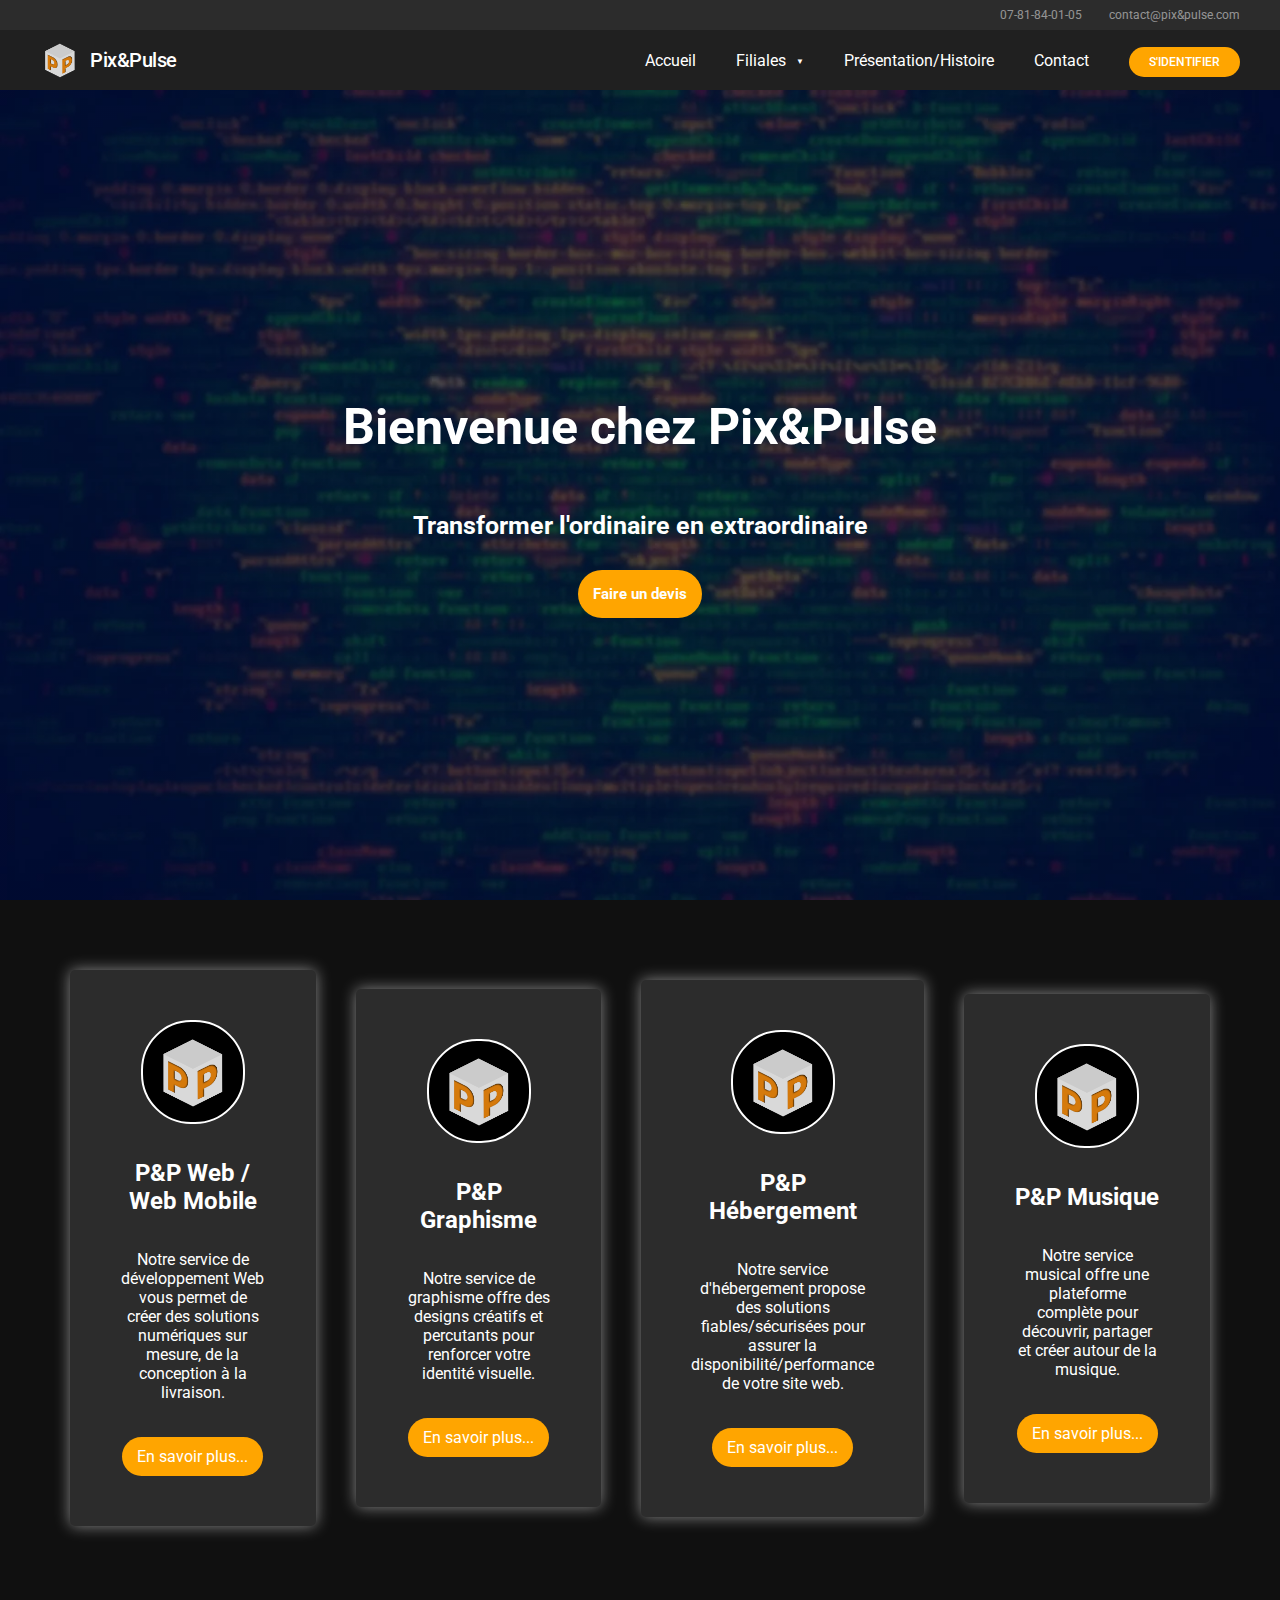
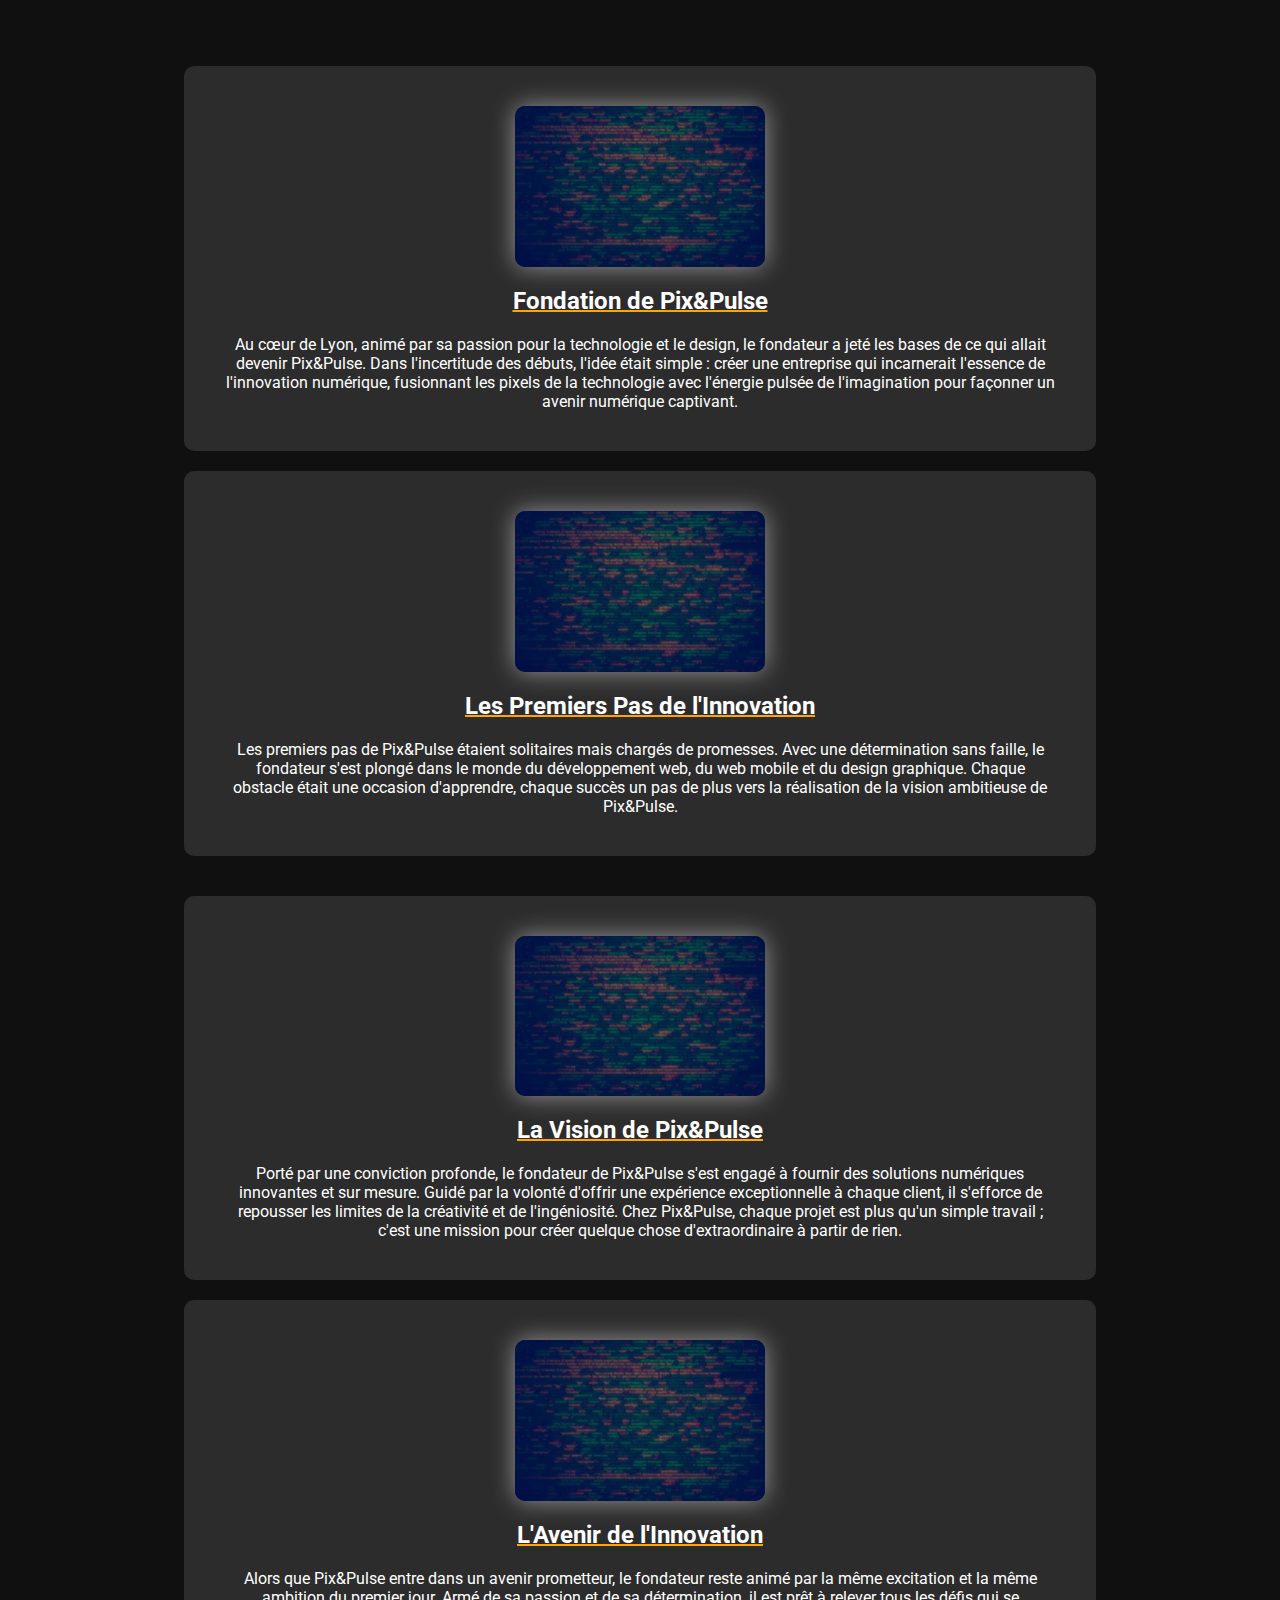
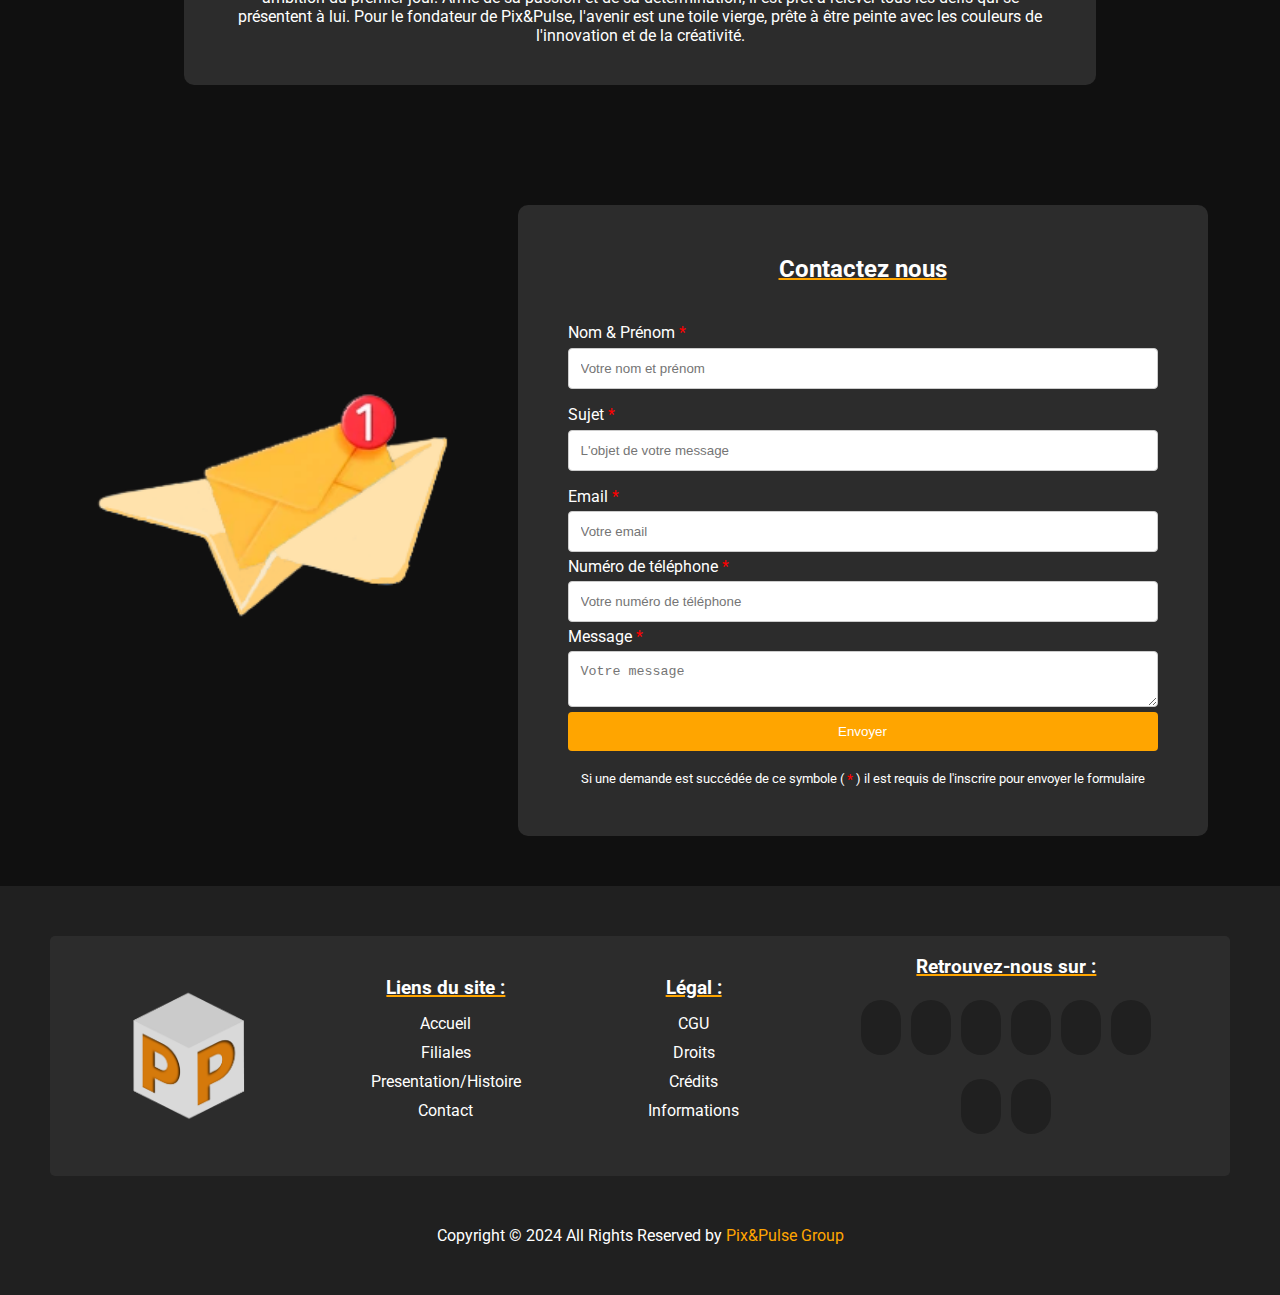
==== index.html @ bb795b75 "Add files via upload" ====
<!DOCTYPE html>
<html lang="fr">
    <head>
        <meta charset="UTF-8">
        <meta name="viewport" content="width=device-width, initial-scale=1.0">
        <meta name="description" content="Pix&Pulse société basée à Lyon qui a pour domaine le développement web, web mobile et le graphisme. Pix&Pulse comprend aussi plusieurs filiales.">
        <meta name="keywords" content="developpement, dev, development, web, web mobile, mobile, lyon, Lyon, Pix&Pulse, Pix, pix, &, Pulse, pulse">
        <meta name="author" content="Basile ALEVEQUE-DESSOLIN">
        <meta name="copyright" content="Pix&Pulse Group">
        <meta name="robots" content="index,nofollow"/>
        
        <title>Pix&Pulse Group | Accueil</title>
        <link rel="icon" type="image/webp" href="./public/assets/logo.webp" />

        <!-- Fonts -->
        <!-- Roboto Regular 400 -->
        <link rel="preconnect" href="https://fonts.googleapis.com">
        <link rel="preconnect" href="https://fonts.gstatic.com" crossorigin>
        <link href="https://fonts.googleapis.com/css2?family=Roboto&display=swap" rel="stylesheet">
    
        <!-- Icons -->
        <link rel="stylesheet" href="https://cdnjs.cloudflare.com/ajax/libs/font-awesome/6.2.1/css/all.min.css" integrity="sha512-MV7K8+y+gLIBoVD59lQIYicR65iaqukzvf/nwasF0nqhPay5w/9lJmVM2hMDcnK1OnMGCdVK+iQrJ7lzPJQd1w==" crossorigin="anonymous" referrerpolicy="no-referrer" />
    
        <!-- Styles -->
        <link rel="stylesheet" href="./public/css/global.css">
        <link rel="stylesheet" href="./public/css/header.css">
        <link rel="stylesheet" href="./public/css/subsidiaries.css">
        <link rel="stylesheet" href="./public/css/presentation.css">
        <link rel="stylesheet" href="./public/css/contact.css">
        <link rel="stylesheet" href="./public/css/footer.css">
        <link rel="stylesheet" href="./public/css/popup_identification.css">
    </head>

    <body>
        <header id="home_top">
            <div class="header_topBar">
                <div class="header_topBar__content">
                    <section>
                        <i class="fa-solid fa-phone header_topBar_icon"></i><span>07-81-84-01-05</span>
                    </section>
                    <section>
                        <i class="fa-solid fa-envelope header_topBar_icon"></i>
                        <span>contact@pix&pulse.com</span>
                    </section>
                </div>
            </div>
        
            <div id="navbar" class="header_navBar">
                <div class="header_navBar__content">
                    <a href="#" class="header_navBar_logo">
                        <img class="header_navBar_logo__img" src="./public/assets/logo.webp" alt="Logo de l'entreprise">
                        <span class="header_navBar_logo__text">Pix&Pulse</span>
                    </a>
                
                    <nav class="header_nav">
                        <ul class="header_nav__list">
                            <li class="header_nav__item"><a class="header_nav__link" href="#home_top">Accueil</a></li>
                            <li class="header_nav__item dropdown">
                                <a class="header_nav__link_drop" href="#subsidiaries" id="filialesDropdown">Filiales
                                    <span class="dropdown_icon">&#9660;</span>
                                </a>
                                <div class="dropdown_content">
                                    <a href="#subsidiaries_dev">P&P Web / Web Mobile</a>
                                    <a href="#subsidiaries_graphism">P&P Graphisme</a>
                                    <a href="#subsidiaries_heberg">P&P Hébergement</a>
                                    <a href="#subsidiaries_music">P&P Musique</a>
                                </div>
                            </li>
                            <li class="header_nav__item"><a class="header_nav__link" href="#presentation">Présentation/Histoire</a></li>
                            <li class="header_nav__item"><a class="header_nav__link" href="#contact">Contact</a></li>
                            <li class="header_nav__item"><a class="header_nav__btn" href="#" id="loginLink">S'identifier</a></li>
                        </ul>
                    </nav>
            
                    <div class="header_hamburger">
                        <div class="header_hamburger_bar"></div>
                        <div class="header_hamburger_bar"></div>
                        <div class="header_hamburger_bar"></div>
                    </div>
                </div>
            </div>
        </header>

        <section id="home">
            <h1>Bienvenue chez Pix&Pulse</h1>
            <p>Transformer l'ordinaire en extraordinaire</p>
            <a href="">Faire un devis</a>
        </section>
        <div class="point"></div>

        <main>
            <section id="subsidiaries">
                <div class="subsidiaries_container">
                    <article id="subsidiaries_dev" class="subsidiaries_cards">
                        <img src="./public/assets/logo.webp" alt="">
                        <h2>P&P Web / Web Mobile</h2>
                        <p>Notre service de développement Web vous permet de créer des solutions numériques sur mesure, de la conception à la livraison.</p>
                        <a href="">En savoir plus...</a>
                    </article>
                    <article id="subsidiaries_graphism" class="subsidiaries_cards">
                        <img src="./public/assets/logo.webp" alt="">
                        <h2>P&P Graphisme</h2>
                        <p>Notre service de graphisme offre des designs créatifs et percutants pour renforcer votre identité visuelle.</p>
                        <a href="">En savoir plus...</a>
                    </article>
                    <article id="subsidiaries_heberg" class="subsidiaries_cards">
                        <img src="./public/assets/logo.webp" alt="">
                        <h2>P&P Hébergement</h2>
                        <p>Notre service d'hébergement propose des solutions fiables/sécurisées pour assurer la disponibilité/performance de votre site web.</p>
                        <a href="">En savoir plus...</a>
                    </article>
                    <article id="subsidiaries_music" class="subsidiaries_cards">
                        <img src="./public/assets/logo.webp" alt="">
                        <h2>P&P Musique</h2>
                        <p>Notre service musical offre une plateforme complète pour découvrir, partager et créer autour de la musique.</p>
                        <a href="">En savoir plus...</a>
                    </article>
                </div>
            </section>
            <section id="presentation">
                <div class="presentation_left">
                    <div class="presentation_card">
                        <img src="./public/assets/bg_header.webp" alt="">
                        <div class="infos">
                            <h2>Fondation de Pix&Pulse</h2>
                            <p>
                                Au cœur de Lyon, animé par sa passion pour la technologie et le design, le fondateur a jeté les bases de ce qui allait devenir Pix&Pulse. Dans l'incertitude des débuts, l'idée était simple : créer une entreprise qui incarnerait l'essence de l'innovation numérique, fusionnant les pixels de la technologie avec l'énergie pulsée de l'imagination pour façonner un avenir numérique captivant.
                            </p>
                        </div>
                    </div>
                    <div class="presentation_card">
                        <img src="./public/assets/bg_header.webp" alt="">
                        <div class="infos">
                            <h2>Les Premiers Pas de l'Innovation</h2>
                            <p>
                                Les premiers pas de Pix&Pulse étaient solitaires mais chargés de promesses. Avec une détermination sans faille, le fondateur s'est plongé dans le monde du développement web, du web mobile et du design graphique. Chaque obstacle était une occasion d'apprendre, chaque succès un pas de plus vers la réalisation de la vision ambitieuse de Pix&Pulse.
                            </p>
                        </div>
                    </div>
                </div>
                <div class="presentation_right">
                    <div class="presentation_card">
                        <img src="./public/assets/bg_header.webp" alt="">
                        <div class="infos">
                            <h2>La Vision de Pix&Pulse</h2>
                            <p>
                                Porté par une conviction profonde, le fondateur de Pix&Pulse s'est engagé à fournir des solutions numériques innovantes et sur mesure. Guidé par la volonté d'offrir une expérience exceptionnelle à chaque client, il s'efforce de repousser les limites de la créativité et de l'ingéniosité. Chez Pix&Pulse, chaque projet est plus qu'un simple travail ; c'est une mission pour créer quelque chose d'extraordinaire à partir de rien.
                            </p>
                        </div>
                    </div>
                    <div class="presentation_card">
                        <img src="./public/assets/bg_header.webp" alt="">
                        <div class="infos">
                            <h2>L'Avenir de l'Innovation</h2>
                            <p>
                                Alors que Pix&Pulse entre dans un avenir prometteur, le fondateur reste animé par la même excitation et la même ambition du premier jour. Armé de sa passion et de sa détermination, il est prêt à relever tous les défis qui se présentent à lui. Pour le fondateur de Pix&Pulse, l'avenir est une toile vierge, prête à être peinte avec les couleurs de l'innovation et de la créativité.
                            </p>
                        </div>
                    </div>
                </div>
            </section>
            <section id="contact">
                <img src="./public/assets/contact.webp" alt="Enveloppe sur un avion en papier">
                <form action="">
                    <h2>Contactez nous</h2>
                    <label for="fname">Nom & Prénom <span class="required">*</span></label>
                    <input type="text" id="fname" name="firstname" placeholder="Votre nom et prénom" required>
                
                    <label for="sujet">Sujet <span class="required">*</span></label>
                    <input type="text" id="sujet" name="sujet" placeholder="L'objet de votre message" required>
                
                    <label for="emailAddress">Email <span class="required">*</span></label>
                    <input id="emailAddress" type="email" name="email" placeholder="Votre email" required>

                    <label for="phoneNumber">Numéro de téléphone <span class="required">*</span></label>
                    <input id="phoneNumber" type="tel" name="phone" pattern="[0-9]-[0-9]-[0-9]-[0-9]-[0-9]" placeholder="Votre numéro de téléphone">
                
                    <label for="subject">Message <span class="required">*</span></label>
                    <textarea id="subject" name="subject" placeholder="Votre message" required></textarea>
                
                    <input type="submit" value="Envoyer">

                    <p class="info">Si une demande est succédée de ce symbole ( <strong><span class="required">*</span></strong> ) il est requis de l'inscrire pour envoyer le formulaire</p>
                </form>
            </section>
        </main>

        <footer>
            <section id="footer_top">
                <a href="#"><img src="./public/assets/logo.webp" alt="Logo de l'entreprise"></a>
                <section class="website_links">
                    <h3>Liens du site :</h3>
                    <ul>
                        <li><a href="#home_top">Accueil</a></li>
                        <li><a href="#subsidiaries">Filiales</a></li>
                        <li><a href="#presentation">Presentation/Histoire</a></li>
                        <li><a href="#contact">Contact</a></li>
                    </ul>
                </section>
                <section class="legal">
                    <h3>Légal :</h3>
                    <ul>
                        <li><a href="./public/pages/cgu.html">CGU</a></li>
                        <li><a href="./public/pages/rights.html">Droits</a></li>
                        <li><a href="./public/pages/credits.html">Crédits</a></li>
                        <li><a href="./public/pages/informations.html">Informations</a></li>
                    </ul>
                </section>
                <section class="social">
                    <h3>Retrouvez-nous sur :</h3>
                    <ul>
                        <li><a href=""><i class="fa-brands fa-facebook"></i></a></li>
                        <li><a href=""><i class="fa-brands fa-instagram"></i></a></li>
                        <li><a href=""><i class="fa-brands fa-tiktok"></i></a></li>
                        <li><a href=""><i class="fa-brands fa-x"></i></a></li>
                        <li><a href=""><i class="fa-brands fa-discord"></i></a></li>
                        <li><a href=""><i class="fa-brands fa-youtube"></i></a></li>
                        <li><a href=""><i class="fa-brands fa-github"></i></a></li>
                        <li><a href=""><i class="fa-brands fa-linkedin"></i></a></li>
                    </ul>
                </section>
            </section>
            <p>Copyright &copy; 2024 All Rights Reserved by <a href="#">Pix&Pulse Group</a></p>
        </footer>

        <div id="popup_identification" class="popup_identification">
            <div class="popup_identification_content">
                <span class="close">&times;</span>
                <div id="loginForm">
                    <h2>Connexion</h2>
                    <form class="form_identification">
                        <input type="text" placeholder="Nom d'utilisateur" required>
                        <input type="password" placeholder="Mot de passe" required>
                        <button type="submit">Se connecter</button>
                    </form>
                    <p>Pas encore de compte ? <a href="#" id="signupLink">S'inscrire</a></p>
                </div>
                <div id="signupForm">
                    <h2>Inscription</h2>
                    <form class="form_identification">
                        <input type="text" placeholder="Nom d'utilisateur" required>
                        <input type="email" placeholder="Email" required>
                        <input type="tel" placeholder="Numéro de téléphone" required>
                        <input type="password" placeholder="Mot de passe" required>
                        <button type="submit">S'inscrire</button>
                    </form>
                </div>
            </div>
        </div>
    </body>

    <script src="./public/js/header.js"></script>
    <script src="./public/js/navbar.js"></script>
    <script src="./public/js/dropdown.js"></script>
    <script src="./public/js/popup_identification.js"></script>
</html>
---- public/css/global.css ----
:root {
    --white: #fff;

    --background: #101010;

    --background--header-topBar: #2c2c2c;
    --background--header-navBar: #202020;

    --color-buttons: orange;
    --color-buttons-hover: rgb(255, 187, 60);
}

* {
    scroll-behavior: smooth;
}

body {
    margin: 0;
    box-sizing: border-box;

    background-color: var(--background);
    font-family: 'Roboto', sans-serif;
}

h1, h2, h3, h4, h5, h6, p, ul {
    margin: 0;
}

::-webkit-scrollbar {
    width: 8px;
}
::-webkit-scrollbar-track {
    background: #101010;
}
::-webkit-scrollbar-thumb {
    background: #202020;
    transition: all ease-in-out .3s;
}
::-webkit-scrollbar-thumb:hover {
    background: #2c2c2c;
}



/* temp */
main {
    color: white;
}
---- public/css/header.css ----
ul {
    list-style: none;
}
a {
    text-decoration: none;
    color: inherit;
}

header {
    width: 100%;
}

.header_topBar {
    background-color: var(--background--header-topBar);
}
.header_topBar__content {
    height: 30px;
    max-width: 1200px;
    padding: 0 30px;
    margin: 0 auto;
    display: flex;
    justify-content: end;
    align-items: center;
    column-gap: 20px;
    font-size: 12px;
    color: rgba(255, 255, 255, 0.5);
}
.header_topBar_icon {
    margin-right: 7px;
    color: rgba(255, 255, 255, 0.15);
}


.header_navBar {
    background-color: var(--background--header-navBar);
}
.header_navBar__content {
    min-height: 60px;
    max-width: 1200px;
    padding: 0 30px;
    margin: 0 auto;  
    display: flex;
    justify-content: space-between;
    align-items: center;
}
.header_navBar_logo {
    vertical-align: middle;
    display: flex;
    column-gap: 10px;
    align-items: center;
}
.header_navBar_logo__img {
    height: 40px;
}
.header_navBar_logo__text {
    font-size: 20px;
    color: var(--white);
    font-weight: 500;
    letter-spacing: -0.5px;
    transition: all ease-in-out .2s;
}
.header_navBar_logo__text:hover {
    color: var(--color-buttons);
}
.sticky {
    position: fixed;
    top: 0;
    width: 100%;
}

.header_nav {
    transition: all 0.3s ease-in-out;
}
.header_nav__list {
    display: flex;
    column-gap: 40px;
}
.header_nav__link {
    color: var(--white);
    transition: all 0.2s;
}
.header_nav__link:hover {
    color: var(--color-buttons-hover);
}
.header_nav__link_drop {
    display: flex;
    align-items: center;
    color: var(--white);
    transition: all 0.2s;
}
.header_nav__link_drop:hover {
    color: var(--color-buttons-hover);
}
.header_nav__link_drop span {
    margin-top: 2px;
}
.dropdown {
    position: relative;
}
.dropdown_icon {
    margin-left: 10px;
    font-size: 0.5em;
}
.dropdown_content {
    display: none;
    margin-top: 1.3em;
    position: absolute;
    background-color: var(--background--header-navBar);
    box-shadow: 0 8px 16px rgba(0, 0, 0, 0.1);
    white-space: nowrap;
    width: 200px; 
}
.dropdown_content .sub-menu {
    display: none;
    padding: 10px;
    background-color: var(--background--header-navBar);
    box-shadow: 0 4px 8px rgba(0, 0, 0, 0.1);
}
.dropdown_content .sub-menu a {
    color: white;
    padding: 0 10px;
    display: block;
    text-decoration: none;
    transition: all ease-in-out .3s;
}
.dropdown_content .sub-menu a:hover {
    color: white;
    background-color: var(--color-buttons-hover);
}
.dropdown:hover .dropdown_content {
    display: block;
}
.dropdown:hover .dropdown_content .sub-menu {
    display: block;
}
.dropdown_content a {
    color: white;
    padding: 15px 20px;
    display: block;
    text-decoration: none;
    white-space: nowrap;
    transition: all ease-in-out .3s;
}
.dropdown_content a:hover {
    color: white;
    background-color: var(--color-buttons);
}
.dropdown:hover .dropdown_content {
    display: block;
}
.header_nav__btn {
    color: var(--white);
    background-color: var(--color-buttons);
    padding: 8px 20px;
    border-radius: 1000px;
    text-transform: uppercase;
    font-size: 12px;
    font-weight: 500;
    cursor: pointer;
    transition: all 0.2s;
}
.header_nav__btn:hover {
    background-color:  var(--color-buttons-hover);
}

.header_hamburger {
    cursor: pointer;
    display: none;
}
.header_hamburger_bar {
    height: 2px;
    width: 27px;
    background-color: var(--white);
    margin: 5px 0;
    opacity: 0.8;
    transition: all 0.3s ease-in-out;
}

.header_nav--open {
    left: 50% !important;
    border-top: 2px solid #fff;
}
.header_hamburger--open .header_hamburger_bar:nth-child(1) {
    transform: translateY(7px) rotate(45deg);
}
.header_hamburger--open .header_hamburger_bar:nth-child(2) {
    opacity: 0;
}
.header_hamburger--open .header_hamburger_bar:nth-child(3) {
    transform: translateY(-7px) rotate(-45deg);
}

#home {
    background-image: linear-gradient(rgba(0, 0, 0, 0.3), rgba(0, 0, 0, 0.3)), url("../assets/bg_header.webp");
    background-size: cover;
    background-position: center;
    height: 90vh;
    display: flex;
    flex-direction: column;
    justify-content: center;
    align-items: center;
    color: white;
}
#home h1 {
    font-size: 50px;
    padding: 25px;
}
#home p {
    font-size: 25px;
    font-weight: bold;
    padding: 30px;
}
#home a {
    font-size: 15px;
    font-weight: bold;
    padding: 15px;
    background-color: var(--color-buttons);
    border-radius: 30px;
    transition: all ease-in-out .2s;
}
#home a:hover {
    background-color: var(--color-buttons-hover);
}


@media screen and (max-width: 835px) {
    .header_nav {
        position: fixed;
        top: 90px;
        left: -100%;
        transform: translateX(-50%);
        background-color: var(--background--header-navBar);
        width: 100%;
        padding: 10px 0 25px;
    }
    .header_nav__list {
        flex-direction: column;
        align-items: center;
        row-gap: 20px;
    }
    .header_nav__link {
        font-size: 14px;
    }
    .header_nav__btn {
        font-size: 11px;
        padding: 7px 17px;
    }

    .header_hamburger {
        display: block;
    }

    .sticky .header_nav--open {
        top: 3.78em;
    }

    #home h1 {
        font-size: 25px;
        padding: 25px;
        margin-top: -50px;
    }
    #home p {
        font-size: 15px;
        font-weight: bold;
        padding: 30px;
    }
}
---- public/css/subsidiaries.css ----
#subsidiaries .subsidiaries_container {
    display: flex;
    align-items: center;
    padding: 50px;
}
#subsidiaries .subsidiaries_container article {
    display: flex;
    flex-direction: column;
    align-items: center;
    justify-content: center;
    background-color: #2c2c2c;
    text-align: center;
    padding: 50px;
    margin: 20px;
    width: 500px;
    border-radius: 5px;
    box-shadow: rgba(255, 255, 255, 0.5) 0px 0px 15px;
    transition: all ease-in-out .3s;
}
#subsidiaries .subsidiaries_container article:hover {
    box-shadow: rgba(255, 255, 255, 0.5) 0px 0px 50px;
}
#subsidiaries .subsidiaries_container article img {
    width: 80px;
    margin-bottom: 35px;
    padding: 10px;
    background-color: black;
    border-radius: 50px;
    border: 2px solid white;
}
#subsidiaries .subsidiaries_container article h2 {
    margin-bottom: 35px;
    cursor: default;
}
#subsidiaries .subsidiaries_container article p {
    margin-bottom: 35px;
    cursor: default;
}
#subsidiaries .subsidiaries_container article a {
    padding: 10px 15px;
    background-color: var(--color-buttons);
    border-radius: 20px;
    transition: all ease-in-out .2s;
}
#subsidiaries .subsidiaries_container article a:hover {
    background-color: var(--color-buttons-hover);
}

@media screen and (max-width: 900px) {
    #subsidiaries .subsidiaries_container {
        flex-direction: column;
        padding: 50px 0;
    }

    #subsidiaries .subsidiaries_container article {
        width: 64%;
    }
}
---- public/css/presentation.css ----
#presentation {
    display: flex;
    justify-content: space-around;
    align-items: center;
    padding: 50px;
}

#presentation .presentation_card {
    display: flex;
    align-items: center;
    background-color: var(--background--header-topBar);
    border-radius: 10px;
    width: 40vw;
    padding: 40px;
    margin: 20px;
}
#presentation .presentation_card img {
    width: 300px;
    margin-right: 4em;
    border-radius: 10px;
    box-shadow: rgba(255, 255, 255, 0.5) 0px 0px 25px;
    transition: all ease-in-out .2s;
}
#presentation .presentation_card img:hover {
    box-shadow: var(--color-buttons) 0px 0px 25px;
}
#presentation .presentation_card .infos {
    text-align: center;
    cursor: default;
}
#presentation .presentation_card .infos h2 {
    margin-bottom: 20px;
    text-decoration: underline 2px var(--color-buttons);
}

@media screen and (max-width: 1500px) {
    #presentation {
        flex-direction: column;
    }
    #presentation .presentation_card {
        flex-direction: column;
        width: 65vw;
    }
    #presentation .presentation_card img {
        width: 250px;
        margin-right: 0em;
        margin-bottom: 20px;
    }
}
---- public/css/contact.css ----
#contact {
    display: flex;
    align-items: center;
    justify-content: space-around;
    padding: 50px;
}

#contact img {
    width: 400px;
}

#contact form {
    display: flex;
    flex-direction: column;
    background-color: var(--background--header-topBar);
    padding: 50px;
    border-radius: 10px;
    width: 50%;
}
#contact form h2 {
    text-align: center;
    padding-bottom: 40px;
    text-decoration: underline 2px var(--color-buttons);
    -webkit-text-decoration-underline: underline 2px var(--color-buttons);
}
#contact form input[type=text], textarea, input[type=email], input[type=tel] {
    width: 100%;
    padding: 12px;
    border: 1px solid #ccc;
    border-radius: 4px;
    box-sizing: border-box;
    margin-top: 6px;
    margin-bottom: 16px;
    margin-right: 0px;
    margin-left: 0px;
    resize: vertical;
}
#contact form label {
    margin-right: 0px;
    margin-left: 0px;
    width: 100%;
}
#contact form .required {
    color: red;
}
#contact form p {
    text-align: center;
    margin-top: 20px;
    font-size: 13px;
}
#contact form input[type=submit] {
    background-color: var(--color-buttons);
    color: white;
    padding: 12px 20px;
    border: none;
    border-radius: 4px;
    cursor: pointer;
    transition: all ease-in-out .2s;
}
#contact form input[type=submit]:hover {
    background-color: var(--color-buttons-hover);
}

@media screen and (max-width: 835px) {
    #contact {
        flex-direction: column;
        align-items: center;
        justify-content: center;
    }

    #contact img {
        width: 200px;
    }
    
    #contact form {
        width: 90%;
    }
}
---- public/css/footer.css ----
footer {
    background-color: var(--background--header-navBar);
    padding: 50px;
    color: white;
}
footer #footer_top {
    display: flex;
    justify-content: space-around;
    align-items: center;
    background-color: var(--background--header-topBar);
    padding: 20px;
    border-radius: 5px;
}

footer img {
    width: 150px;
}

footer section h3 {
    text-align: center;
    text-decoration: underline 2px var(--color-buttons);
    -webkit-text-decoration-underline: underline 2px var(--color-buttons);
}

footer .website_links ul,
.legal ul,
.social ul {
    margin: 10px;
    padding: 0;
    text-align: center;
}

footer .website_links ul li,
footer .website_links ul li a {
    padding: 5px;
    transition: all ease-in-out .2s;
}
footer .website_links ul li a:hover {
    color: var(--color-buttons);
}

footer .legal ul li,
footer .legal ul li a {
    padding: 5px;
    transition: all ease-in-out .2s;
}
footer .legal ul li a:hover {
    color: var(--color-buttons);
}

footer .social ul {
    display: flex;
    flex-wrap: wrap;
    justify-content: center;
    max-width: 300px;
}
footer .social ul li {
    padding: 20px 5px;
    margin: 10px 0;
}
footer .social ul li a {
    padding: 18px 20px;
    background-color: var(--background--header-navBar);
    border-radius: 50px;
    transition: all ease-in-out .3s;
}
footer .social ul li a:hover {
    background-color: var(--color-buttons);
    color: var(--background--header-topBar);
}

footer p {
    text-align: center;
    margin-top: 50px;
}
footer p a {
    text-align: center;
    margin-top: 50px;
    color: var(--color-buttons);
    transition: all ease-in-out .2s;
}
footer p a:hover {
    text-align: center;
    margin-top: 50px;
    color: var(--color-buttons-hover);
}

@media screen and (max-width: 835px) {
    footer #footer_top {
        flex-direction: column;
    }
}
---- public/css/popup_identification.css ----
#signupForm {
    display: none;
}

#popup_identification {
    z-index: 999;
    display: none;
    position: fixed;
    top: 0;
    left: 0;
    width: 100%;
    height: 100%;
    background-color: rgba(0, 0, 0, 0.7);
}
.popup_identification_content {
    position: absolute;
    width: 50%;
    top: 50%;
    left: 50%;
    transform: translate(-50%, -50%);
    background-color: white;
    padding: 50px;
    border-radius: 10px;
    text-align: center;
}

.popup_identification_content #loginForm h2,
.popup_identification_content #signupForm h2 {
    text-align: center;
    color: #333;
    text-decoration: underline 2px var(--color-buttons);
    margin-bottom: 10px;
}
.popup_identification_content #loginForm .form_identification,
.popup_identification_content #signupForm .form_identification {
    display: flex;
    flex-direction: column;
    align-items: center;
}
.popup_identification_content #loginForm .form_identification input[type=text], textarea, input[type=email], input[type=password], input[type=tel],
.popup_identification_content #signupForm .form_identification input[type=text], textarea, input[type=email], input[type=password], input[type=tel] {
    width: 100%;
    padding: 12px;
    border: 1px solid #ccc;
    border-radius: 4px;
    box-sizing: border-box;
    margin-top: 5px;
    margin-bottom: 5px;
    margin-right: 0px;
    margin-left: 0px;
    resize: vertical;
}
#contact form label {
    margin-right: 0px;
    margin-left: 0px;
    width: 100%;
}
.popup_identification_content #loginForm .form_identification button,
.popup_identification_content #signupForm .form_identification button {
    background-color: var(--color-buttons);
    border: none;
    padding: 10px;
    margin: 20px 0;
    border-radius: 5px;
    color: white;
    transition: all ease-in-out .2s;
}
.popup_identification_content #loginForm .form_identification button:hover,
.popup_identification_content #signupForm .form_identification button:hover {
    cursor: pointer;
    background-color: var(--color-buttons-hover);
}
.popup_identification_content #loginForm p a {
    color: var(--color-buttons);
    text-decoration: underline;
    transition: all ease-in-out .2s;
}
.popup_identification_content #loginForm p a:hover {
    color: var(--color-buttons-hover);
    text-decoration: underline;
}

.close {
    position: absolute;
    top: 10px;
    right: 20px;
    font-size: 20px;
    cursor: pointer;
    transition: all ease-in-out .2s;
}
.close:hover {
    transform: scale(1.5);
}
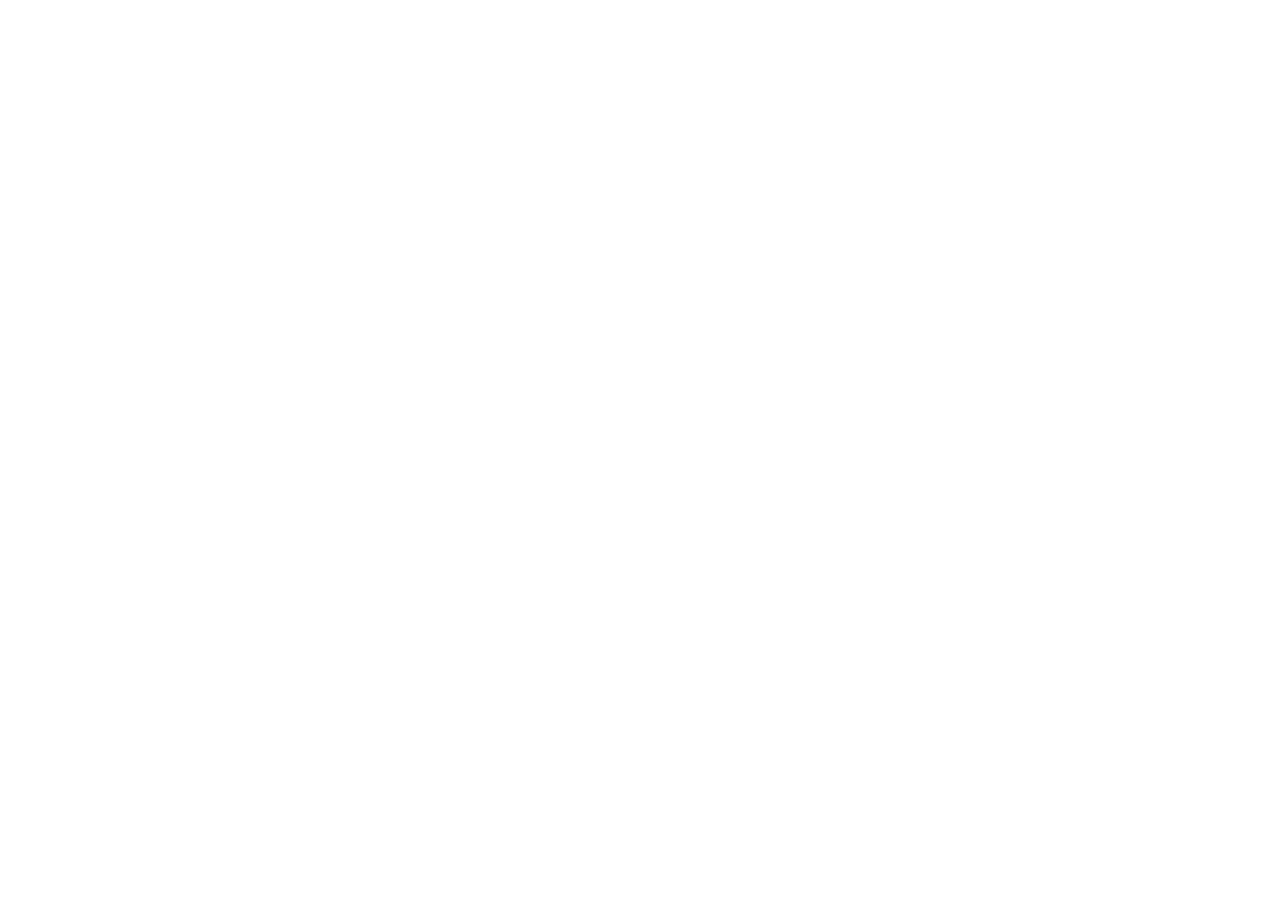
==== commit 1481d85b: "-> V2" ====
--- a/index.html
+++ b/index.html
@@ -1,256 +1,14 @@
 <!DOCTYPE html>
-<html lang="fr">
+<html lang="en">
     <head>
-        <meta charset="UTF-8">
-        <meta name="viewport" content="width=device-width, initial-scale=1.0">
-        <meta name="description" content="Pix&Pulse société basée à Lyon qui a pour domaine le développement web, web mobile et le graphisme. Pix&Pulse comprend aussi plusieurs filiales.">
-        <meta name="keywords" content="developpement, dev, development, web, web mobile, mobile, lyon, Lyon, Pix&Pulse, Pix, pix, &, Pulse, pulse">
-        <meta name="author" content="Basile ALEVEQUE-DESSOLIN">
-        <meta name="copyright" content="Pix&Pulse Group">
-        <meta name="robots" content="index,nofollow"/>
-        
-        <title>Pix&Pulse Group | Accueil</title>
-        <link rel="icon" type="image/webp" href="./public/assets/logo.webp" />
-
-        <!-- Fonts -->
-        <!-- Roboto Regular 400 -->
-        <link rel="preconnect" href="https://fonts.googleapis.com">
-        <link rel="preconnect" href="https://fonts.gstatic.com" crossorigin>
-        <link href="https://fonts.googleapis.com/css2?family=Roboto&display=swap" rel="stylesheet">
-    
-        <!-- Icons -->
-        <link rel="stylesheet" href="https://cdnjs.cloudflare.com/ajax/libs/font-awesome/6.2.1/css/all.min.css" integrity="sha512-MV7K8+y+gLIBoVD59lQIYicR65iaqukzvf/nwasF0nqhPay5w/9lJmVM2hMDcnK1OnMGCdVK+iQrJ7lzPJQd1w==" crossorigin="anonymous" referrerpolicy="no-referrer" />
-    
-        <!-- Styles -->
-        <link rel="stylesheet" href="./public/css/global.css">
-        <link rel="stylesheet" href="./public/css/header.css">
-        <link rel="stylesheet" href="./public/css/subsidiaries.css">
-        <link rel="stylesheet" href="./public/css/presentation.css">
-        <link rel="stylesheet" href="./public/css/contact.css">
-        <link rel="stylesheet" href="./public/css/footer.css">
-        <link rel="stylesheet" href="./public/css/popup_identification.css">
+        <meta charset="UTF-8" />
+        <meta http-equiv="X-UA-Compatible" content="IE=edge" />
+        <meta name="viewport" content="width=device-width, initial-scale=1.0" />
+        <title>Pix&Pulse Group</title>
+        <link href="./public/css/header/header-min.css" rel="stylesheet" />
     </head>
 
     <body>
-        <header id="home_top">
-            <div class="header_topBar">
-                <div class="header_topBar__content">
-                    <section>
-                        <i class="fa-solid fa-phone header_topBar_icon"></i><span>07-81-84-01-05</span>
-                    </section>
-                    <section>
-                        <i class="fa-solid fa-envelope header_topBar_icon"></i>
-                        <span>contact@pix&pulse.com</span>
-                    </section>
-                </div>
-            </div>
-        
-            <div id="navbar" class="header_navBar">
-                <div class="header_navBar__content">
-                    <a href="#" class="header_navBar_logo">
-                        <img class="header_navBar_logo__img" src="./public/assets/logo.webp" alt="Logo de l'entreprise">
-                        <span class="header_navBar_logo__text">Pix&Pulse</span>
-                    </a>
-                
-                    <nav class="header_nav">
-                        <ul class="header_nav__list">
-                            <li class="header_nav__item"><a class="header_nav__link" href="#home_top">Accueil</a></li>
-                            <li class="header_nav__item dropdown">
-                                <a class="header_nav__link_drop" href="#subsidiaries" id="filialesDropdown">Filiales
-                                    <span class="dropdown_icon">&#9660;</span>
-                                </a>
-                                <div class="dropdown_content">
-                                    <a href="#subsidiaries_dev">P&P Web / Web Mobile</a>
-                                    <a href="#subsidiaries_graphism">P&P Graphisme</a>
-                                    <a href="#subsidiaries_heberg">P&P Hébergement</a>
-                                    <a href="#subsidiaries_music">P&P Musique</a>
-                                </div>
-                            </li>
-                            <li class="header_nav__item"><a class="header_nav__link" href="#presentation">Présentation/Histoire</a></li>
-                            <li class="header_nav__item"><a class="header_nav__link" href="#contact">Contact</a></li>
-                            <li class="header_nav__item"><a class="header_nav__btn" href="#" id="loginLink">S'identifier</a></li>
-                        </ul>
-                    </nav>
-            
-                    <div class="header_hamburger">
-                        <div class="header_hamburger_bar"></div>
-                        <div class="header_hamburger_bar"></div>
-                        <div class="header_hamburger_bar"></div>
-                    </div>
-                </div>
-            </div>
-        </header>
-
-        <section id="home">
-            <h1>Bienvenue chez Pix&Pulse</h1>
-            <p>Transformer l'ordinaire en extraordinaire</p>
-            <a href="">Faire un devis</a>
-        </section>
-        <div class="point"></div>
-
-        <main>
-            <section id="subsidiaries">
-                <div class="subsidiaries_container">
-                    <article id="subsidiaries_dev" class="subsidiaries_cards">
-                        <img src="./public/assets/logo.webp" alt="">
-                        <h2>P&P Web / Web Mobile</h2>
-                        <p>Notre service de développement Web vous permet de créer des solutions numériques sur mesure, de la conception à la livraison.</p>
-                        <a href="">En savoir plus...</a>
-                    </article>
-                    <article id="subsidiaries_graphism" class="subsidiaries_cards">
-                        <img src="./public/assets/logo.webp" alt="">
-                        <h2>P&P Graphisme</h2>
-                        <p>Notre service de graphisme offre des designs créatifs et percutants pour renforcer votre identité visuelle.</p>
-                        <a href="">En savoir plus...</a>
-                    </article>
-                    <article id="subsidiaries_heberg" class="subsidiaries_cards">
-                        <img src="./public/assets/logo.webp" alt="">
-                        <h2>P&P Hébergement</h2>
-                        <p>Notre service d'hébergement propose des solutions fiables/sécurisées pour assurer la disponibilité/performance de votre site web.</p>
-                        <a href="">En savoir plus...</a>
-                    </article>
-                    <article id="subsidiaries_music" class="subsidiaries_cards">
-                        <img src="./public/assets/logo.webp" alt="">
-                        <h2>P&P Musique</h2>
-                        <p>Notre service musical offre une plateforme complète pour découvrir, partager et créer autour de la musique.</p>
-                        <a href="">En savoir plus...</a>
-                    </article>
-                </div>
-            </section>
-            <section id="presentation">
-                <div class="presentation_left">
-                    <div class="presentation_card">
-                        <img src="./public/assets/bg_header.webp" alt="">
-                        <div class="infos">
-                            <h2>Fondation de Pix&Pulse</h2>
-                            <p>
-                                Au cœur de Lyon, animé par sa passion pour la technologie et le design, le fondateur a jeté les bases de ce qui allait devenir Pix&Pulse. Dans l'incertitude des débuts, l'idée était simple : créer une entreprise qui incarnerait l'essence de l'innovation numérique, fusionnant les pixels de la technologie avec l'énergie pulsée de l'imagination pour façonner un avenir numérique captivant.
-                            </p>
-                        </div>
-                    </div>
-                    <div class="presentation_card">
-                        <img src="./public/assets/bg_header.webp" alt="">
-                        <div class="infos">
-                            <h2>Les Premiers Pas de l'Innovation</h2>
-                            <p>
-                                Les premiers pas de Pix&Pulse étaient solitaires mais chargés de promesses. Avec une détermination sans faille, le fondateur s'est plongé dans le monde du développement web, du web mobile et du design graphique. Chaque obstacle était une occasion d'apprendre, chaque succès un pas de plus vers la réalisation de la vision ambitieuse de Pix&Pulse.
-                            </p>
-                        </div>
-                    </div>
-                </div>
-                <div class="presentation_right">
-                    <div class="presentation_card">
-                        <img src="./public/assets/bg_header.webp" alt="">
-                        <div class="infos">
-                            <h2>La Vision de Pix&Pulse</h2>
-                            <p>
-                                Porté par une conviction profonde, le fondateur de Pix&Pulse s'est engagé à fournir des solutions numériques innovantes et sur mesure. Guidé par la volonté d'offrir une expérience exceptionnelle à chaque client, il s'efforce de repousser les limites de la créativité et de l'ingéniosité. Chez Pix&Pulse, chaque projet est plus qu'un simple travail ; c'est une mission pour créer quelque chose d'extraordinaire à partir de rien.
-                            </p>
-                        </div>
-                    </div>
-                    <div class="presentation_card">
-                        <img src="./public/assets/bg_header.webp" alt="">
-                        <div class="infos">
-                            <h2>L'Avenir de l'Innovation</h2>
-                            <p>
-                                Alors que Pix&Pulse entre dans un avenir prometteur, le fondateur reste animé par la même excitation et la même ambition du premier jour. Armé de sa passion et de sa détermination, il est prêt à relever tous les défis qui se présentent à lui. Pour le fondateur de Pix&Pulse, l'avenir est une toile vierge, prête à être peinte avec les couleurs de l'innovation et de la créativité.
-                            </p>
-                        </div>
-                    </div>
-                </div>
-            </section>
-            <section id="contact">
-                <img src="./public/assets/contact.webp" alt="Enveloppe sur un avion en papier">
-                <form action="">
-                    <h2>Contactez nous</h2>
-                    <label for="fname">Nom & Prénom <span class="required">*</span></label>
-                    <input type="text" id="fname" name="firstname" placeholder="Votre nom et prénom" required>
-                
-                    <label for="sujet">Sujet <span class="required">*</span></label>
-                    <input type="text" id="sujet" name="sujet" placeholder="L'objet de votre message" required>
-                
-                    <label for="emailAddress">Email <span class="required">*</span></label>
-                    <input id="emailAddress" type="email" name="email" placeholder="Votre email" required>
-
-                    <label for="phoneNumber">Numéro de téléphone <span class="required">*</span></label>
-                    <input id="phoneNumber" type="tel" name="phone" pattern="[0-9]-[0-9]-[0-9]-[0-9]-[0-9]" placeholder="Votre numéro de téléphone">
-                
-                    <label for="subject">Message <span class="required">*</span></label>
-                    <textarea id="subject" name="subject" placeholder="Votre message" required></textarea>
-                
-                    <input type="submit" value="Envoyer">
-
-                    <p class="info">Si une demande est succédée de ce symbole ( <strong><span class="required">*</span></strong> ) il est requis de l'inscrire pour envoyer le formulaire</p>
-                </form>
-            </section>
-        </main>
-
-        <footer>
-            <section id="footer_top">
-                <a href="#"><img src="./public/assets/logo.webp" alt="Logo de l'entreprise"></a>
-                <section class="website_links">
-                    <h3>Liens du site :</h3>
-                    <ul>
-                        <li><a href="#home_top">Accueil</a></li>
-                        <li><a href="#subsidiaries">Filiales</a></li>
-                        <li><a href="#presentation">Presentation/Histoire</a></li>
-                        <li><a href="#contact">Contact</a></li>
-                    </ul>
-                </section>
-                <section class="legal">
-                    <h3>Légal :</h3>
-                    <ul>
-                        <li><a href="./public/pages/cgu.html">CGU</a></li>
-                        <li><a href="./public/pages/rights.html">Droits</a></li>
-                        <li><a href="./public/pages/credits.html">Crédits</a></li>
-                        <li><a href="./public/pages/informations.html">Informations</a></li>
-                    </ul>
-                </section>
-                <section class="social">
-                    <h3>Retrouvez-nous sur :</h3>
-                    <ul>
-                        <li><a href=""><i class="fa-brands fa-facebook"></i></a></li>
-                        <li><a href=""><i class="fa-brands fa-instagram"></i></a></li>
-                        <li><a href=""><i class="fa-brands fa-tiktok"></i></a></li>
-                        <li><a href=""><i class="fa-brands fa-x"></i></a></li>
-                        <li><a href=""><i class="fa-brands fa-discord"></i></a></li>
-                        <li><a href=""><i class="fa-brands fa-youtube"></i></a></li>
-                        <li><a href=""><i class="fa-brands fa-github"></i></a></li>
-                        <li><a href=""><i class="fa-brands fa-linkedin"></i></a></li>
-                    </ul>
-                </section>
-            </section>
-            <p>Copyright &copy; 2024 All Rights Reserved by <a href="#">Pix&Pulse Group</a></p>
-        </footer>
-
-        <div id="popup_identification" class="popup_identification">
-            <div class="popup_identification_content">
-                <span class="close">&times;</span>
-                <div id="loginForm">
-                    <h2>Connexion</h2>
-                    <form class="form_identification">
-                        <input type="text" placeholder="Nom d'utilisateur" required>
-                        <input type="password" placeholder="Mot de passe" required>
-                        <button type="submit">Se connecter</button>
-                    </form>
-                    <p>Pas encore de compte ? <a href="#" id="signupLink">S'inscrire</a></p>
-                </div>
-                <div id="signupForm">
-                    <h2>Inscription</h2>
-                    <form class="form_identification">
-                        <input type="text" placeholder="Nom d'utilisateur" required>
-                        <input type="email" placeholder="Email" required>
-                        <input type="tel" placeholder="Numéro de téléphone" required>
-                        <input type="password" placeholder="Mot de passe" required>
-                        <button type="submit">S'inscrire</button>
-                    </form>
-                </div>
-            </div>
-        </div>
+        <script src="./public/js/header/header-min.js"></script>
     </body>
-
-    <script src="./public/js/header.js"></script>
-    <script src="./public/js/navbar.js"></script>
-    <script src="./public/js/dropdown.js"></script>
-    <script src="./public/js/popup_identification.js"></script>
 </html>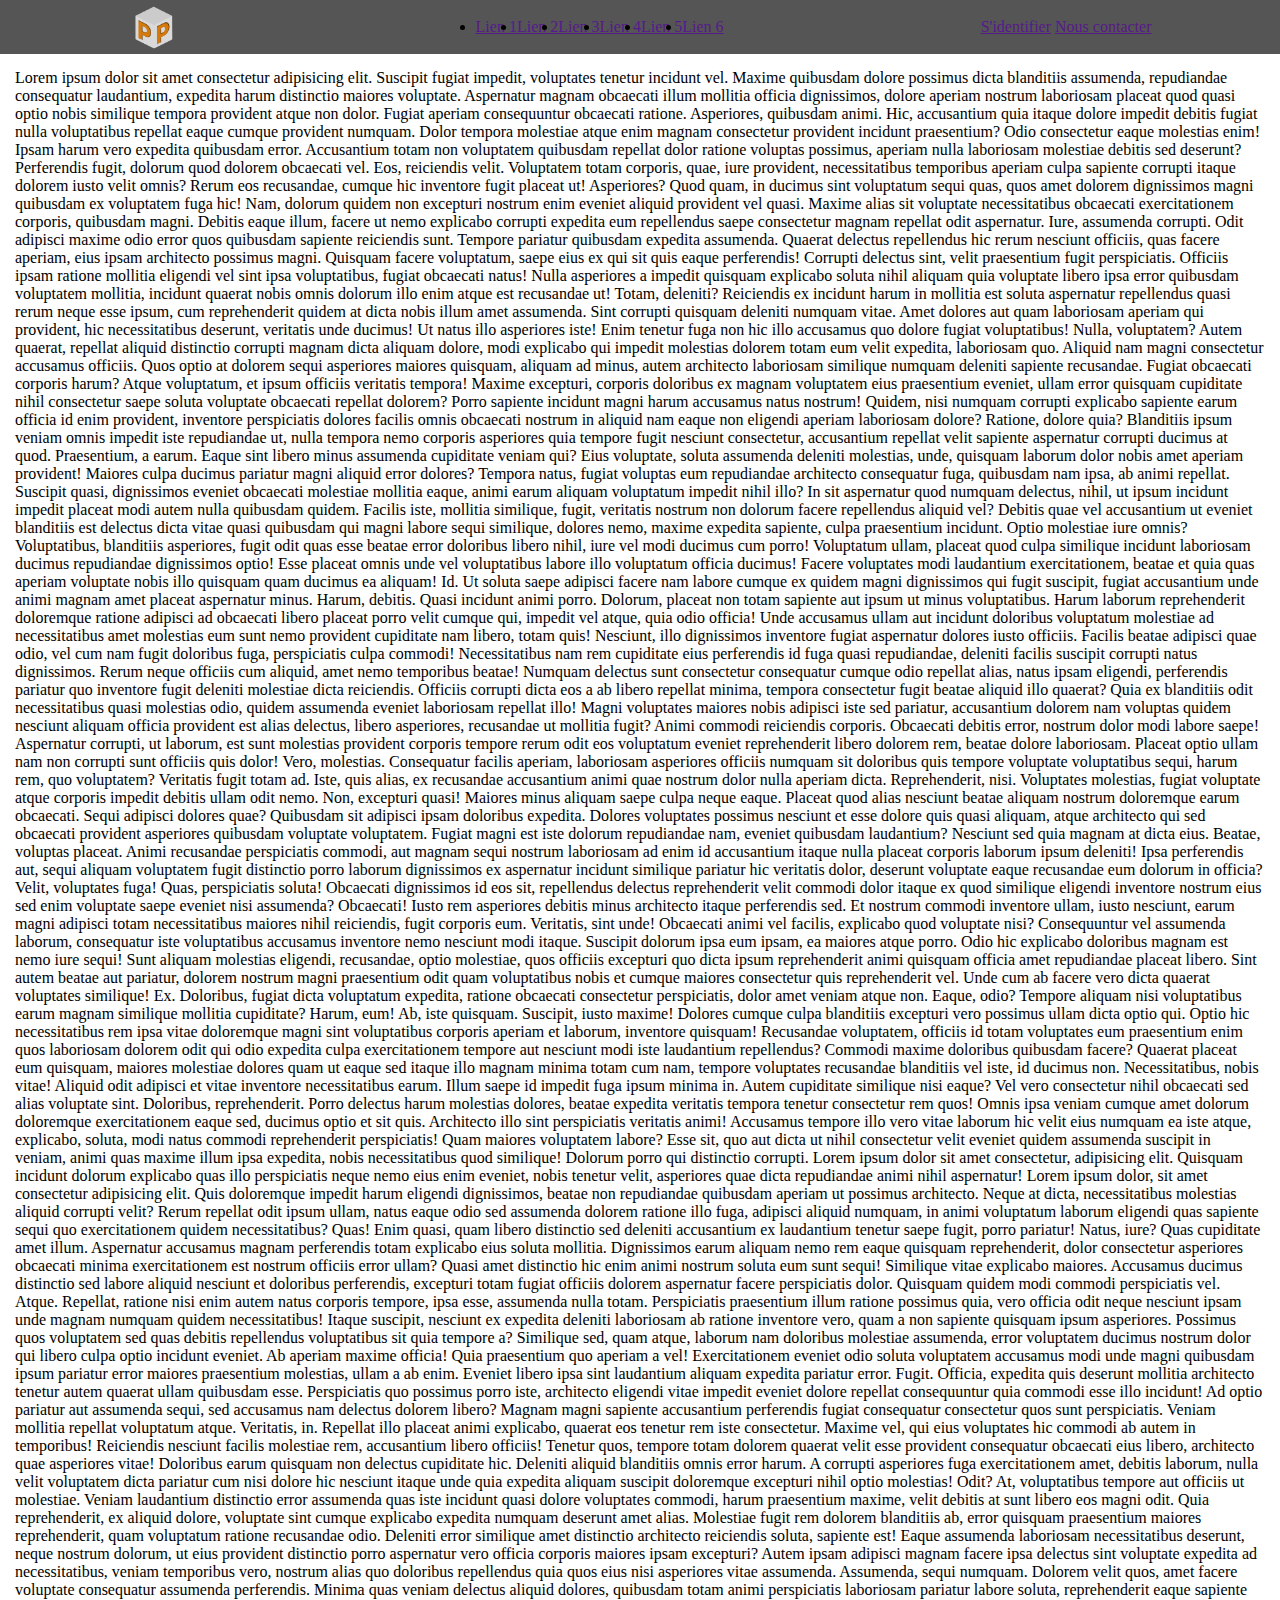
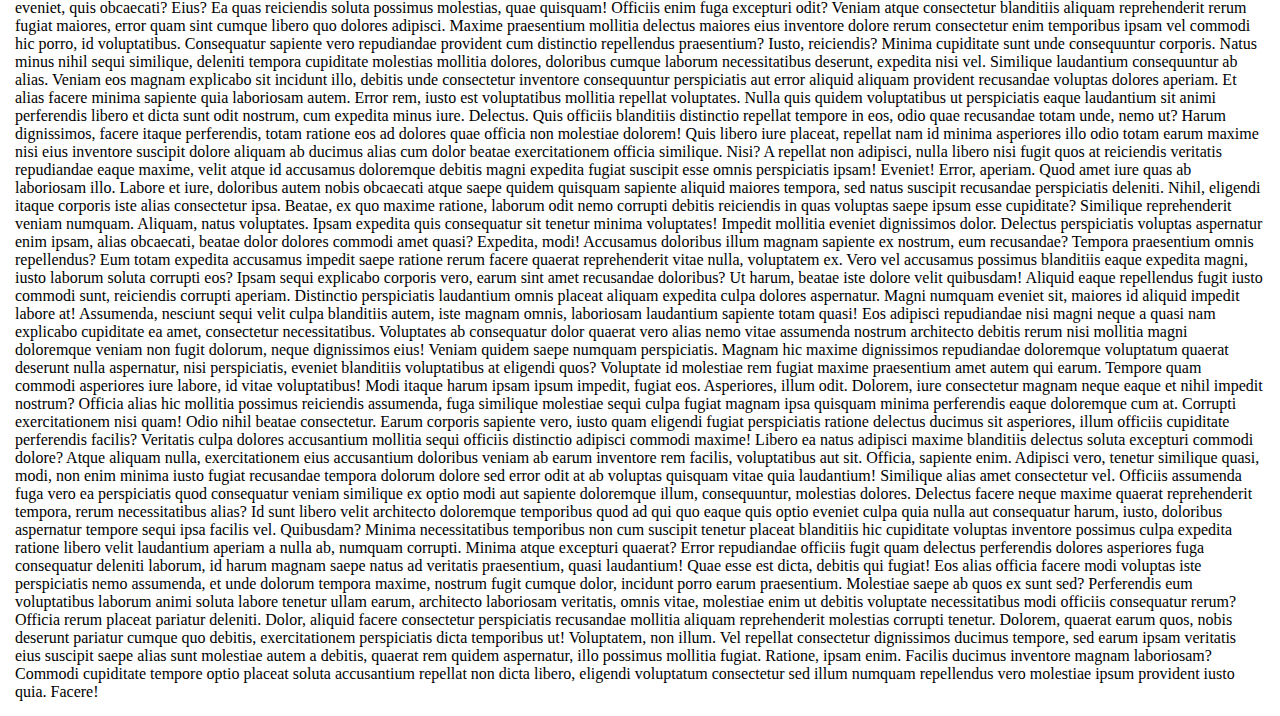
==== commit e5782547: "start header" ====
--- a/index.html
+++ b/index.html
@@ -5,10 +5,148 @@
         <meta http-equiv="X-UA-Compatible" content="IE=edge" />
         <meta name="viewport" content="width=device-width, initial-scale=1.0" />
         <title>Pix&Pulse Group</title>
-        <link href="./public/css/header/header-min.css" rel="stylesheet" />
+        <link rel="stylesheet" href="./public/css/general/general_styles-min.css">
+        <link rel="stylesheet" href="./public/css/header/header-min.css">
     </head>
 
     <body>
+        <header id="header">
+            <img id="logo" src="./public/assets/logo.webp" alt="Logo Pix&Pulse">
+            <div id="header_links">
+                <ul>
+                    <li>
+                        <a href="">Lien 1</a>
+                    </li>
+                    <li>
+                        <a href="">Lien 2</a>
+                    </li>
+                    <li>
+                        <a href="">Lien 3</a>
+                    </li>
+                    <li>
+                        <a href="">Lien 4</a>
+                    </li>
+                    <li>
+                        <a href="">Lien 5</a>
+                    </li>
+                    <li>
+                        <a href="">Lien 6</a>
+                    </li>
+                </ul>
+            </div>
+            <div class="header_buttons">
+                <a href="">S'identifier</a>
+                <a href="">Nous contacter</a>
+            </div>
+        </header>
+        <main>
+            <div class="content">
+                Lorem ipsum dolor sit amet consectetur adipisicing elit. Suscipit fugiat impedit, voluptates tenetur incidunt vel. Maxime quibusdam dolore possimus dicta blanditiis assumenda, repudiandae consequatur laudantium, expedita harum distinctio maiores voluptate.
+                Aspernatur magnam obcaecati illum mollitia officia dignissimos, dolore aperiam nostrum laboriosam placeat quod quasi optio nobis similique tempora provident atque non dolor. Fugiat aperiam consequuntur obcaecati ratione. Asperiores, quibusdam animi.
+                Hic, accusantium quia itaque dolore impedit debitis fugiat nulla voluptatibus repellat eaque cumque provident numquam. Dolor tempora molestiae atque enim magnam consectetur provident incidunt praesentium? Odio consectetur eaque molestias enim!
+                Ipsam harum vero expedita quibusdam error. Accusantium totam non voluptatem quibusdam repellat dolor ratione voluptas possimus, aperiam nulla laboriosam molestiae debitis sed deserunt? Perferendis fugit, dolorum quod dolorem obcaecati vel.
+                Eos, reiciendis velit. Voluptatem totam corporis, quae, iure provident, necessitatibus temporibus aperiam culpa sapiente corrupti itaque dolorem iusto velit omnis? Rerum eos recusandae, cumque hic inventore fugit placeat ut! Asperiores?
+                Quod quam, in ducimus sint voluptatum sequi quas, quos amet dolorem dignissimos magni quibusdam ex voluptatem fuga hic! Nam, dolorum quidem non excepturi nostrum enim eveniet aliquid provident vel quasi.
+                Maxime alias sit voluptate necessitatibus obcaecati exercitationem corporis, quibusdam magni. Debitis eaque illum, facere ut nemo explicabo corrupti expedita eum repellendus saepe consectetur magnam repellat odit aspernatur. Iure, assumenda corrupti.
+                Odit adipisci maxime odio error quos quibusdam sapiente reiciendis sunt. Tempore pariatur quibusdam expedita assumenda. Quaerat delectus repellendus hic rerum nesciunt officiis, quas facere aperiam, eius ipsam architecto possimus magni.
+                Quisquam facere voluptatum, saepe eius ex qui sit quis eaque perferendis! Corrupti delectus sint, velit praesentium fugit perspiciatis. Officiis ipsam ratione mollitia eligendi vel sint ipsa voluptatibus, fugiat obcaecati natus!
+                Nulla asperiores a impedit quisquam explicabo soluta nihil aliquam quia voluptate libero ipsa error quibusdam voluptatem mollitia, incidunt quaerat nobis omnis dolorum illo enim atque est recusandae ut! Totam, deleniti?
+                Reiciendis ex incidunt harum in mollitia est soluta aspernatur repellendus quasi rerum neque esse ipsum, cum reprehenderit quidem at dicta nobis illum amet assumenda. Sint corrupti quisquam deleniti numquam vitae.
+                Amet dolores aut quam laboriosam aperiam qui provident, hic necessitatibus deserunt, veritatis unde ducimus! Ut natus illo asperiores iste! Enim tenetur fuga non hic illo accusamus quo dolore fugiat voluptatibus!
+                Nulla, voluptatem? Autem quaerat, repellat aliquid distinctio corrupti magnam dicta aliquam dolore, modi explicabo qui impedit molestias dolorem totam eum velit expedita, laboriosam quo. Aliquid nam magni consectetur accusamus officiis.
+                Quos optio at dolorem sequi asperiores maiores quisquam, aliquam ad minus, autem architecto laboriosam similique numquam deleniti sapiente recusandae. Fugiat obcaecati corporis harum? Atque voluptatum, et ipsum officiis veritatis tempora!
+                Maxime excepturi, corporis doloribus ex magnam voluptatem eius praesentium eveniet, ullam error quisquam cupiditate nihil consectetur saepe soluta voluptate obcaecati repellat dolorem? Porro sapiente incidunt magni harum accusamus natus nostrum!
+                Quidem, nisi numquam corrupti explicabo sapiente earum officia id enim provident, inventore perspiciatis dolores facilis omnis obcaecati nostrum in aliquid nam eaque non eligendi aperiam laboriosam dolore? Ratione, dolore quia?
+                Blanditiis ipsum veniam omnis impedit iste repudiandae ut, nulla tempora nemo corporis asperiores quia tempore fugit nesciunt consectetur, accusantium repellat velit sapiente aspernatur corrupti ducimus at quod. Praesentium, a earum.
+                Eaque sint libero minus assumenda cupiditate veniam qui? Eius voluptate, soluta assumenda deleniti molestias, unde, quisquam laborum dolor nobis amet aperiam provident! Maiores culpa ducimus pariatur magni aliquid error dolores?
+                Tempora natus, fugiat voluptas eum repudiandae architecto consequatur fuga, quibusdam nam ipsa, ab animi repellat. Suscipit quasi, dignissimos eveniet obcaecati molestiae mollitia eaque, animi earum aliquam voluptatum impedit nihil illo?
+                In sit aspernatur quod numquam delectus, nihil, ut ipsum incidunt impedit placeat modi autem nulla quibusdam quidem. Facilis iste, mollitia similique, fugit, veritatis nostrum non dolorum facere repellendus aliquid vel?
+                Debitis quae vel accusantium ut eveniet blanditiis est delectus dicta vitae quasi quibusdam qui magni labore sequi similique, dolores nemo, maxime expedita sapiente, culpa praesentium incidunt. Optio molestiae iure omnis?
+                Voluptatibus, blanditiis asperiores, fugit odit quas esse beatae error doloribus libero nihil, iure vel modi ducimus cum porro! Voluptatum ullam, placeat quod culpa similique incidunt laboriosam ducimus repudiandae dignissimos optio!
+                Esse placeat omnis unde vel voluptatibus labore illo voluptatum officia ducimus! Facere voluptates modi laudantium exercitationem, beatae et quia quas aperiam voluptate nobis illo quisquam quam ducimus ea aliquam! Id.
+                Ut soluta saepe adipisci facere nam labore cumque ex quidem magni dignissimos qui fugit suscipit, fugiat accusantium unde animi magnam amet placeat aspernatur minus. Harum, debitis. Quasi incidunt animi porro.
+                Dolorum, placeat non totam sapiente aut ipsum ut minus voluptatibus. Harum laborum reprehenderit doloremque ratione adipisci ad obcaecati libero placeat porro velit cumque qui, impedit vel atque, quia odio officia!
+                Unde accusamus ullam aut incidunt doloribus voluptatum molestiae ad necessitatibus amet molestias eum sunt nemo provident cupiditate nam libero, totam quis! Nesciunt, illo dignissimos inventore fugiat aspernatur dolores iusto officiis.
+                Facilis beatae adipisci quae odio, vel cum nam fugit doloribus fuga, perspiciatis culpa commodi! Necessitatibus nam rem cupiditate eius perferendis id fuga quasi repudiandae, deleniti facilis suscipit corrupti natus dignissimos.
+                Rerum neque officiis cum aliquid, amet nemo temporibus beatae! Numquam delectus sunt consectetur consequatur cumque odio repellat alias, natus ipsam eligendi, perferendis pariatur quo inventore fugit deleniti molestiae dicta reiciendis.
+                Officiis corrupti dicta eos a ab libero repellat minima, tempora consectetur fugit beatae aliquid illo quaerat? Quia ex blanditiis odit necessitatibus quasi molestias odio, quidem assumenda eveniet laboriosam repellat illo!
+                Magni voluptates maiores nobis adipisci iste sed pariatur, accusantium dolorem nam voluptas quidem nesciunt aliquam officia provident est alias delectus, libero asperiores, recusandae ut mollitia fugit? Animi commodi reiciendis corporis.
+                Obcaecati debitis error, nostrum dolor modi labore saepe! Aspernatur corrupti, ut laborum, est sunt molestias provident corporis tempore rerum odit eos voluptatum eveniet reprehenderit libero dolorem rem, beatae dolore laboriosam.
+                Placeat optio ullam nam non corrupti sunt officiis quis dolor! Vero, molestias. Consequatur facilis aperiam, laboriosam asperiores officiis numquam sit doloribus quis tempore voluptate voluptatibus sequi, harum rem, quo voluptatem?
+                Veritatis fugit totam ad. Iste, quis alias, ex recusandae accusantium animi quae nostrum dolor nulla aperiam dicta. Reprehenderit, nisi. Voluptates molestias, fugiat voluptate atque corporis impedit debitis ullam odit nemo.
+                Non, excepturi quasi! Maiores minus aliquam saepe culpa neque eaque. Placeat quod alias nesciunt beatae aliquam nostrum doloremque earum obcaecati. Sequi adipisci dolores quae? Quibusdam sit adipisci ipsam doloribus expedita.
+                Dolores voluptates possimus nesciunt et esse dolore quis quasi aliquam, atque architecto qui sed obcaecati provident asperiores quibusdam voluptate voluptatem. Fugiat magni est iste dolorum repudiandae nam, eveniet quibusdam laudantium?
+                Nesciunt sed quia magnam at dicta eius. Beatae, voluptas placeat. Animi recusandae perspiciatis commodi, aut magnam sequi nostrum laboriosam ad enim id accusantium itaque nulla placeat corporis laborum ipsum deleniti!
+                Ipsa perferendis aut, sequi aliquam voluptatem fugit distinctio porro laborum dignissimos ex aspernatur incidunt similique pariatur hic veritatis dolor, deserunt voluptate eaque recusandae eum dolorum in officia? Velit, voluptates fuga!
+                Quas, perspiciatis soluta! Obcaecati dignissimos id eos sit, repellendus delectus reprehenderit velit commodi dolor itaque ex quod similique eligendi inventore nostrum eius sed enim voluptate saepe eveniet nisi assumenda? Obcaecati!
+                Iusto rem asperiores debitis minus architecto itaque perferendis sed. Et nostrum commodi inventore ullam, iusto nesciunt, earum magni adipisci totam necessitatibus maiores nihil reiciendis, fugit corporis eum. Veritatis, sint unde!
+                Obcaecati animi vel facilis, explicabo quod voluptate nisi? Consequuntur vel assumenda laborum, consequatur iste voluptatibus accusamus inventore nemo nesciunt modi itaque. Suscipit dolorum ipsa eum ipsam, ea maiores atque porro.
+                Odio hic explicabo doloribus magnam est nemo iure sequi! Sunt aliquam molestias eligendi, recusandae, optio molestiae, quos officiis excepturi quo dicta ipsum reprehenderit animi quisquam officia amet repudiandae placeat libero.
+                Sint autem beatae aut pariatur, dolorem nostrum magni praesentium odit quam voluptatibus nobis et cumque maiores consectetur quis reprehenderit vel. Unde cum ab facere vero dicta quaerat voluptates similique! Ex.
+                Doloribus, fugiat dicta voluptatum expedita, ratione obcaecati consectetur perspiciatis, dolor amet veniam atque non. Eaque, odio? Tempore aliquam nisi voluptatibus earum magnam similique mollitia cupiditate? Harum, eum! Ab, iste quisquam.
+                Suscipit, iusto maxime! Dolores cumque culpa blanditiis excepturi vero possimus ullam dicta optio qui. Optio hic necessitatibus rem ipsa vitae doloremque magni sint voluptatibus corporis aperiam et laborum, inventore quisquam!
+                Recusandae voluptatem, officiis id totam voluptates eum praesentium enim quos laboriosam dolorem odit qui odio expedita culpa exercitationem tempore aut nesciunt modi iste laudantium repellendus? Commodi maxime doloribus quibusdam facere?
+                Quaerat placeat eum quisquam, maiores molestiae dolores quam ut eaque sed itaque illo magnam minima totam cum nam, tempore voluptates recusandae blanditiis vel iste, id ducimus non. Necessitatibus, nobis vitae!
+                Aliquid odit adipisci et vitae inventore necessitatibus earum. Illum saepe id impedit fuga ipsum minima in. Autem cupiditate similique nisi eaque? Vel vero consectetur nihil obcaecati sed alias voluptate sint.
+                Doloribus, reprehenderit. Porro delectus harum molestias dolores, beatae expedita veritatis tempora tenetur consectetur rem quos! Omnis ipsa veniam cumque amet dolorum doloremque exercitationem eaque sed, ducimus optio et sit quis.
+                Architecto illo sint perspiciatis veritatis animi! Accusamus tempore illo vero vitae laborum hic velit eius numquam ea iste atque, explicabo, soluta, modi natus commodi reprehenderit perspiciatis! Quam maiores voluptatem labore?
+                Esse sit, quo aut dicta ut nihil consectetur velit eveniet quidem assumenda suscipit in veniam, animi quas maxime illum ipsa expedita, nobis necessitatibus quod similique! Dolorum porro qui distinctio corrupti.
+                Lorem ipsum dolor sit amet consectetur, adipisicing elit. Quisquam incidunt dolorum explicabo quas illo perspiciatis neque nemo eius enim eveniet, nobis tenetur velit, asperiores quae dicta repudiandae animi nihil aspernatur!
+                Lorem ipsum dolor, sit amet consectetur adipisicing elit. Quis doloremque impedit harum eligendi dignissimos, beatae non repudiandae quibusdam aperiam ut possimus architecto. Neque at dicta, necessitatibus molestias aliquid corrupti velit?
+                Rerum repellat odit ipsum ullam, natus eaque odio sed assumenda dolorem ratione illo fuga, adipisci aliquid numquam, in animi voluptatum laborum eligendi quas sapiente sequi quo exercitationem quidem necessitatibus? Quas!
+                Enim quasi, quam libero distinctio sed deleniti accusantium ex laudantium tenetur saepe fugit, porro pariatur! Natus, iure? Quas cupiditate amet illum. Aspernatur accusamus magnam perferendis totam explicabo eius soluta mollitia.
+                Dignissimos earum aliquam nemo rem eaque quisquam reprehenderit, dolor consectetur asperiores obcaecati minima exercitationem est nostrum officiis error ullam? Quasi amet distinctio hic enim animi nostrum soluta eum sunt sequi!
+                Similique vitae explicabo maiores. Accusamus ducimus distinctio sed labore aliquid nesciunt et doloribus perferendis, excepturi totam fugiat officiis dolorem aspernatur facere perspiciatis dolor. Quisquam quidem modi commodi perspiciatis vel. Atque.
+                Repellat, ratione nisi enim autem natus corporis tempore, ipsa esse, assumenda nulla totam. Perspiciatis praesentium illum ratione possimus quia, vero officia odit neque nesciunt ipsam unde magnam numquam quidem necessitatibus!
+                Itaque suscipit, nesciunt ex expedita deleniti laboriosam ab ratione inventore vero, quam a non sapiente quisquam ipsum asperiores. Possimus quos voluptatem sed quas debitis repellendus voluptatibus sit quia tempore a?
+                Similique sed, quam atque, laborum nam doloribus molestiae assumenda, error voluptatem ducimus nostrum dolor qui libero culpa optio incidunt eveniet. Ab aperiam maxime officia! Quia praesentium quo aperiam a vel!
+                Exercitationem eveniet odio soluta voluptatem accusamus modi unde magni quibusdam ipsum pariatur error maiores praesentium molestias, ullam a ab enim. Eveniet libero ipsa sint laudantium aliquam expedita pariatur error. Fugit.
+                Officia, expedita quis deserunt mollitia architecto tenetur autem quaerat ullam quibusdam esse. Perspiciatis quo possimus porro iste, architecto eligendi vitae impedit eveniet dolore repellat consequuntur quia commodi esse illo incidunt!
+                Ad optio pariatur aut assumenda sequi, sed accusamus nam delectus dolorem libero? Magnam magni sapiente accusantium perferendis fugiat consequatur consectetur quos sunt perspiciatis. Veniam mollitia repellat voluptatum atque. Veritatis, in.
+                Repellat illo placeat animi explicabo, quaerat eos tenetur rem iste consectetur. Maxime vel, qui eius voluptates hic commodi ab autem in temporibus! Reiciendis nesciunt facilis molestiae rem, accusantium libero officiis!
+                Tenetur quos, tempore totam dolorem quaerat velit esse provident consequatur obcaecati eius libero, architecto quae asperiores vitae! Doloribus earum quisquam non delectus cupiditate hic. Deleniti aliquid blanditiis omnis error harum.
+                A corrupti asperiores fuga exercitationem amet, debitis laborum, nulla velit voluptatem dicta pariatur cum nisi dolore hic nesciunt itaque unde quia expedita aliquam suscipit doloremque excepturi nihil optio molestias! Odit?
+                At, voluptatibus tempore aut officiis ut molestiae. Veniam laudantium distinctio error assumenda quas iste incidunt quasi dolore voluptates commodi, harum praesentium maxime, velit debitis at sunt libero eos magni odit.
+                Quia reprehenderit, ex aliquid dolore, voluptate sint cumque explicabo expedita numquam deserunt amet alias. Molestiae fugit rem dolorem blanditiis ab, error quisquam praesentium maiores reprehenderit, quam voluptatum ratione recusandae odio.
+                Deleniti error similique amet distinctio architecto reiciendis soluta, sapiente est! Eaque assumenda laboriosam necessitatibus deserunt, neque nostrum dolorum, ut eius provident distinctio porro aspernatur vero officia corporis maiores ipsam excepturi?
+                Autem ipsam adipisci magnam facere ipsa delectus sint voluptate expedita ad necessitatibus, veniam temporibus vero, nostrum alias quo doloribus repellendus quia quos eius nisi asperiores vitae assumenda. Assumenda, sequi numquam.
+                Dolorem velit quos, amet facere voluptate consequatur assumenda perferendis. Minima quas veniam delectus aliquid dolores, quibusdam totam animi perspiciatis laboriosam pariatur labore soluta, reprehenderit eaque sapiente eveniet, quis obcaecati? Eius?
+                Ea quas reiciendis soluta possimus molestias, quae quisquam! Officiis enim fuga excepturi odit? Veniam atque consectetur blanditiis aliquam reprehenderit rerum fugiat maiores, error quam sint cumque libero quo dolores adipisci.
+                Maxime praesentium mollitia delectus maiores eius inventore dolore rerum consectetur enim temporibus ipsam vel commodi hic porro, id voluptatibus. Consequatur sapiente vero repudiandae provident cum distinctio repellendus praesentium? Iusto, reiciendis?
+                Minima cupiditate sunt unde consequuntur corporis. Natus minus nihil sequi similique, deleniti tempora cupiditate molestias mollitia dolores, doloribus cumque laborum necessitatibus deserunt, expedita nisi vel. Similique laudantium consequuntur ab alias.
+                Veniam eos magnam explicabo sit incidunt illo, debitis unde consectetur inventore consequuntur perspiciatis aut error aliquid aliquam provident recusandae voluptas dolores aperiam. Et alias facere minima sapiente quia laboriosam autem.
+                Error rem, iusto est voluptatibus mollitia repellat voluptates. Nulla quis quidem voluptatibus ut perspiciatis eaque laudantium sit animi perferendis libero et dicta sunt odit nostrum, cum expedita minus iure. Delectus.
+                Quis officiis blanditiis distinctio repellat tempore in eos, odio quae recusandae totam unde, nemo ut? Harum dignissimos, facere itaque perferendis, totam ratione eos ad dolores quae officia non molestiae dolorem!
+                Quis libero iure placeat, repellat nam id minima asperiores illo odio totam earum maxime nisi eius inventore suscipit dolore aliquam ab ducimus alias cum dolor beatae exercitationem officia similique. Nisi?
+                A repellat non adipisci, nulla libero nisi fugit quos at reiciendis veritatis repudiandae eaque maxime, velit atque id accusamus doloremque debitis magni expedita fugiat suscipit esse omnis perspiciatis ipsam! Eveniet!
+                Error, aperiam. Quod amet iure quas ab laboriosam illo. Labore et iure, doloribus autem nobis obcaecati atque saepe quidem quisquam sapiente aliquid maiores tempora, sed natus suscipit recusandae perspiciatis deleniti.
+                Nihil, eligendi itaque corporis iste alias consectetur ipsa. Beatae, ex quo maxime ratione, laborum odit nemo corrupti debitis reiciendis in quas voluptas saepe ipsum esse cupiditate? Similique reprehenderit veniam numquam.
+                Aliquam, natus voluptates. Ipsam expedita quis consequatur sit tenetur minima voluptates! Impedit mollitia eveniet dignissimos dolor. Delectus perspiciatis voluptas aspernatur enim ipsam, alias obcaecati, beatae dolor dolores commodi amet quasi?
+                Expedita, modi! Accusamus doloribus illum magnam sapiente ex nostrum, eum recusandae? Tempora praesentium omnis repellendus? Eum totam expedita accusamus impedit saepe ratione rerum facere quaerat reprehenderit vitae nulla, voluptatem ex.
+                Vero vel accusamus possimus blanditiis eaque expedita magni, iusto laborum soluta corrupti eos? Ipsam sequi explicabo corporis vero, earum sint amet recusandae doloribus? Ut harum, beatae iste dolore velit quibusdam!
+                Aliquid eaque repellendus fugit iusto commodi sunt, reiciendis corrupti aperiam. Distinctio perspiciatis laudantium omnis placeat aliquam expedita culpa dolores aspernatur. Magni numquam eveniet sit, maiores id aliquid impedit labore at!
+                Assumenda, nesciunt sequi velit culpa blanditiis autem, iste magnam omnis, laboriosam laudantium sapiente totam quasi! Eos adipisci repudiandae nisi magni neque a quasi nam explicabo cupiditate ea amet, consectetur necessitatibus.
+                Voluptates ab consequatur dolor quaerat vero alias nemo vitae assumenda nostrum architecto debitis rerum nisi mollitia magni doloremque veniam non fugit dolorum, neque dignissimos eius! Veniam quidem saepe numquam perspiciatis.
+                Magnam hic maxime dignissimos repudiandae doloremque voluptatum quaerat deserunt nulla aspernatur, nisi perspiciatis, eveniet blanditiis voluptatibus at eligendi quos? Voluptate id molestiae rem fugiat maxime praesentium amet autem qui earum.
+                Tempore quam commodi asperiores iure labore, id vitae voluptatibus! Modi itaque harum ipsam ipsum impedit, fugiat eos. Asperiores, illum odit. Dolorem, iure consectetur magnam neque eaque et nihil impedit nostrum?
+                Officia alias hic mollitia possimus reiciendis assumenda, fuga similique molestiae sequi culpa fugiat magnam ipsa quisquam minima perferendis eaque doloremque cum at. Corrupti exercitationem nisi quam! Odio nihil beatae consectetur.
+                Earum corporis sapiente vero, iusto quam eligendi fugiat perspiciatis ratione delectus ducimus sit asperiores, illum officiis cupiditate perferendis facilis? Veritatis culpa dolores accusantium mollitia sequi officiis distinctio adipisci commodi maxime!
+                Libero ea natus adipisci maxime blanditiis delectus soluta excepturi commodi dolore? Atque aliquam nulla, exercitationem eius accusantium doloribus veniam ab earum inventore rem facilis, voluptatibus aut sit. Officia, sapiente enim.
+                Adipisci vero, tenetur similique quasi, modi, non enim minima iusto fugiat recusandae tempora dolorum dolore sed error odit at ab voluptas quisquam vitae quia laudantium! Similique alias amet consectetur vel.
+                Officiis assumenda fuga vero ea perspiciatis quod consequatur veniam similique ex optio modi aut sapiente doloremque illum, consequuntur, molestias dolores. Delectus facere neque maxime quaerat reprehenderit tempora, rerum necessitatibus alias?
+                Id sunt libero velit architecto doloremque temporibus quod ad qui quo eaque quis optio eveniet culpa quia nulla aut consequatur harum, iusto, doloribus aspernatur tempore sequi ipsa facilis vel. Quibusdam?
+                Minima necessitatibus temporibus non cum suscipit tenetur placeat blanditiis hic cupiditate voluptas inventore possimus culpa expedita ratione libero velit laudantium aperiam a nulla ab, numquam corrupti. Minima atque excepturi quaerat?
+                Error repudiandae officiis fugit quam delectus perferendis dolores asperiores fuga consequatur deleniti laborum, id harum magnam saepe natus ad veritatis praesentium, quasi laudantium! Quae esse est dicta, debitis qui fugiat!
+                Eos alias officia facere modi voluptas iste perspiciatis nemo assumenda, et unde dolorum tempora maxime, nostrum fugit cumque dolor, incidunt porro earum praesentium. Molestiae saepe ab quos ex sunt sed?
+                Perferendis eum voluptatibus laborum animi soluta labore tenetur ullam earum, architecto laboriosam veritatis, omnis vitae, molestiae enim ut debitis voluptate necessitatibus modi officiis consequatur rerum? Officia rerum placeat pariatur deleniti.
+                Dolor, aliquid facere consectetur perspiciatis recusandae mollitia aliquam reprehenderit molestias corrupti tenetur. Dolorem, quaerat earum quos, nobis deserunt pariatur cumque quo debitis, exercitationem perspiciatis dicta temporibus ut! Voluptatem, non illum.
+                Vel repellat consectetur dignissimos ducimus tempore, sed earum ipsam veritatis eius suscipit saepe alias sunt molestiae autem a debitis, quaerat rem quidem aspernatur, illo possimus mollitia fugiat. Ratione, ipsam enim.
+                Facilis ducimus inventore magnam laboriosam? Commodi cupiditate tempore optio placeat soluta accusantium repellat non dicta libero, eligendi voluptatum consectetur sed illum numquam repellendus vero molestiae ipsum provident iusto quia. Facere!
+            </div>
+        </main>
+        <footer>
+
+        </footer>
         <script src="./public/js/header/header-min.js"></script>
     </body>
 </html>--- a/public/css/general/general_styles-min.css
+++ b/public/css/general/general_styles-min.css
@@ -0,0 +1 @@
+*{margin:0;scroll-behavior:smooth;}--- a/public/css/header/header-min.css
+++ b/public/css/header/header-min.css
@@ -0,0 +1 @@
+header{display:flex;align-items:center;justify-content:space-around;width:100vw;height:6vh;background:#555;}header img{width:50px;}header #header_links ul{display:flex;}.sticky{position:sticky;top:0;right:-50px;width:100%;}.sticky + .content{padding-top:102px;}main{padding:15px;}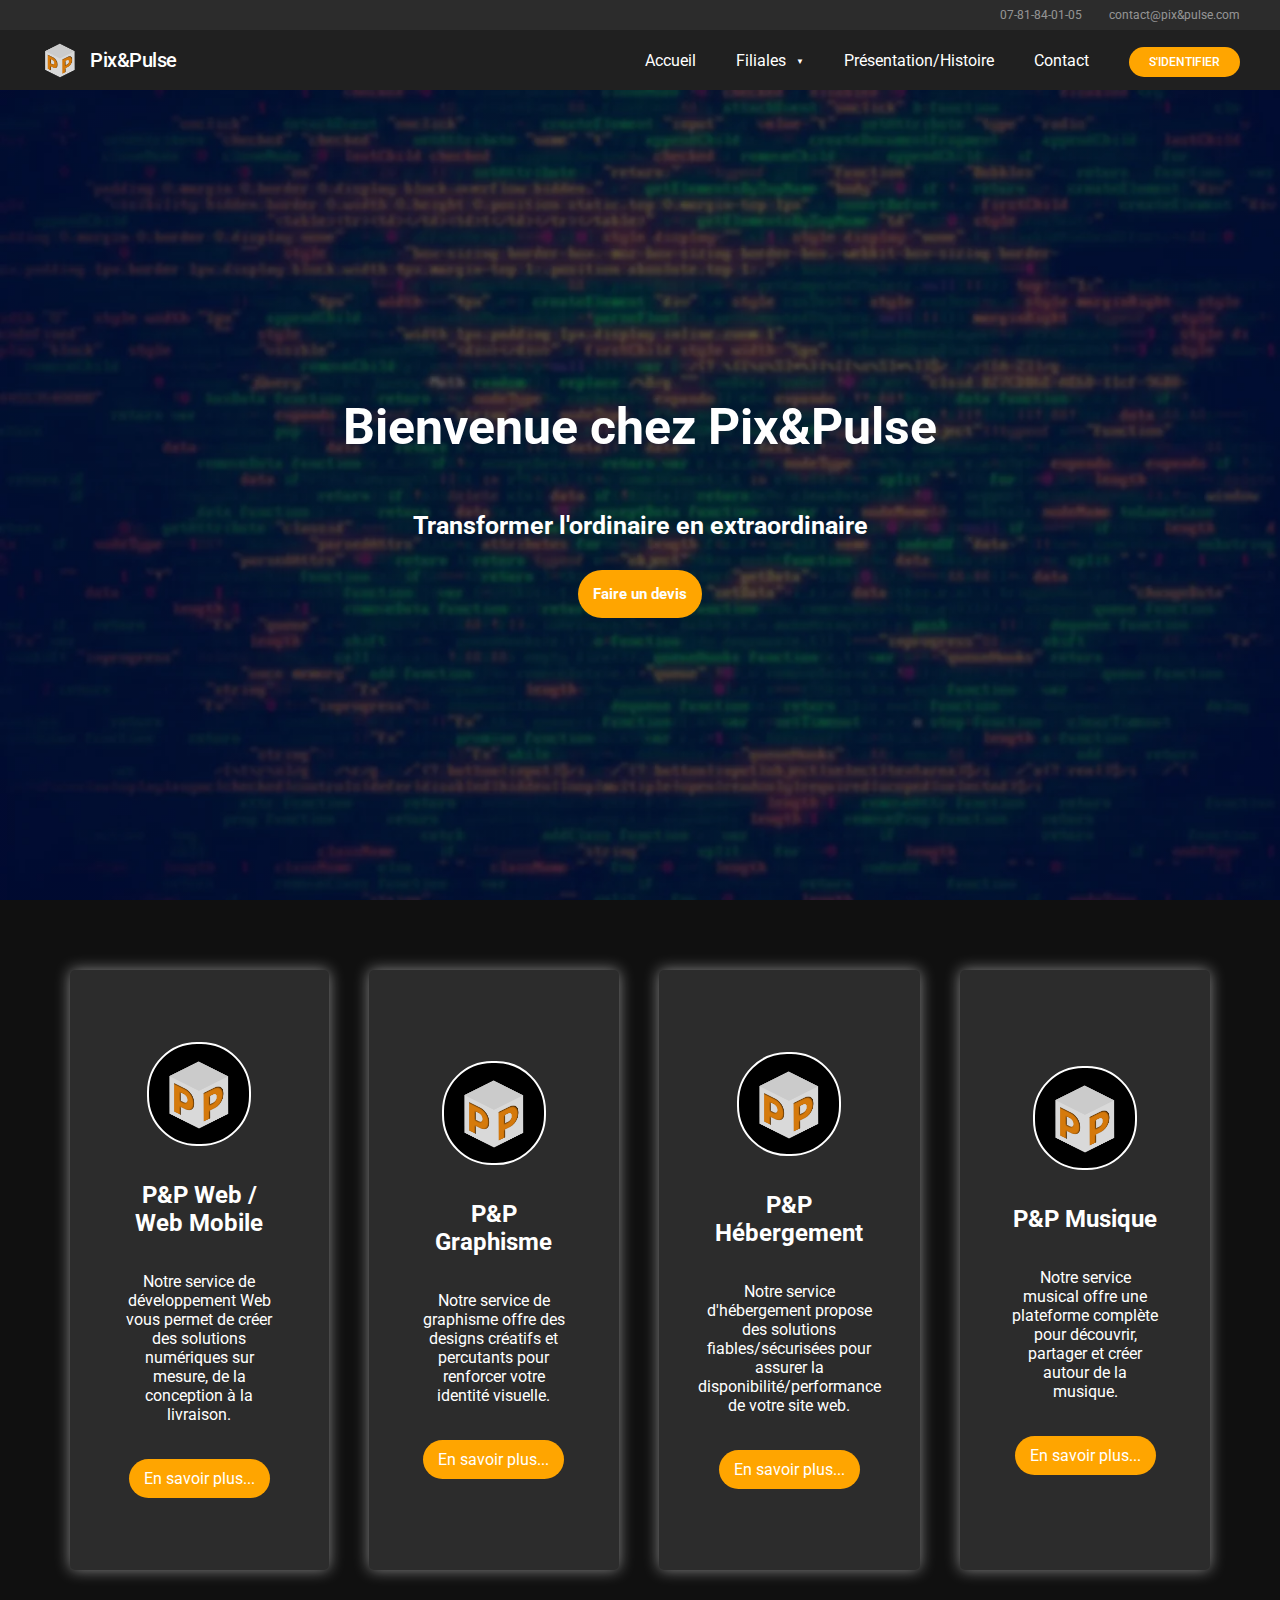
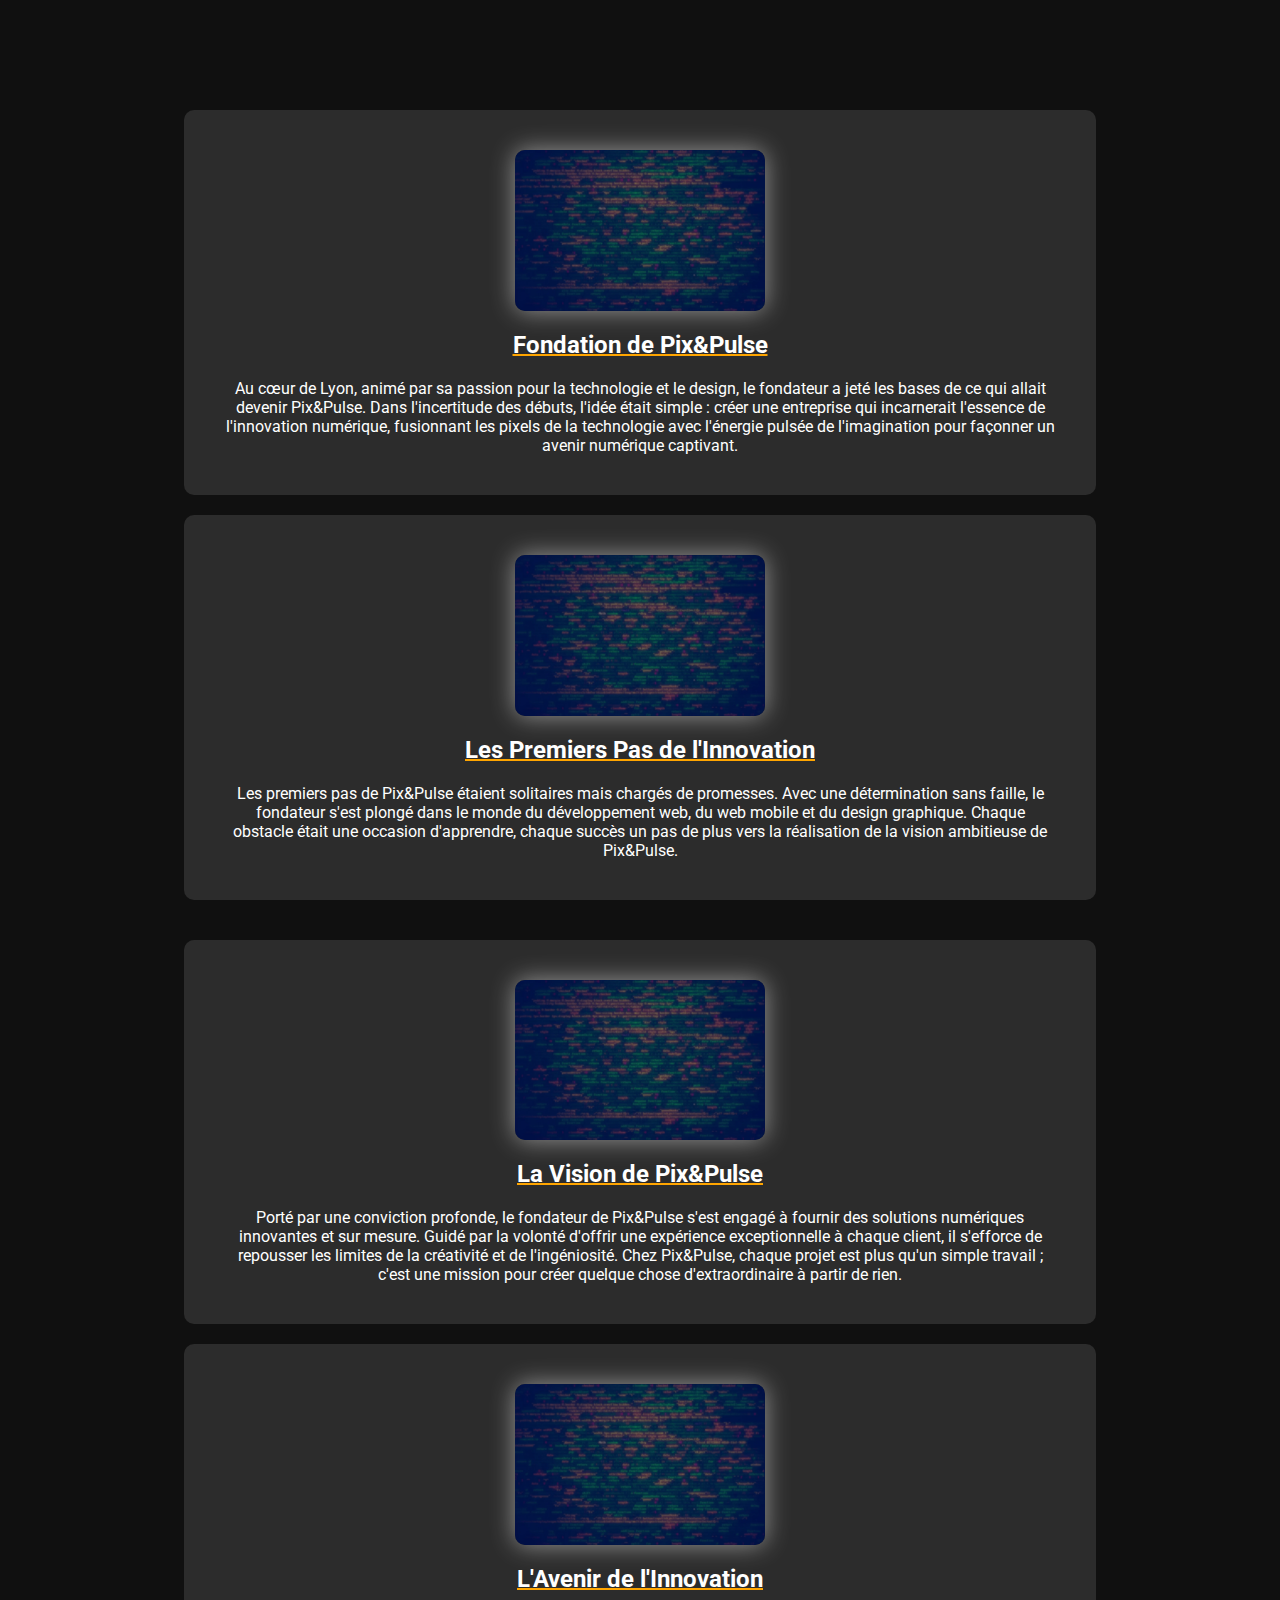
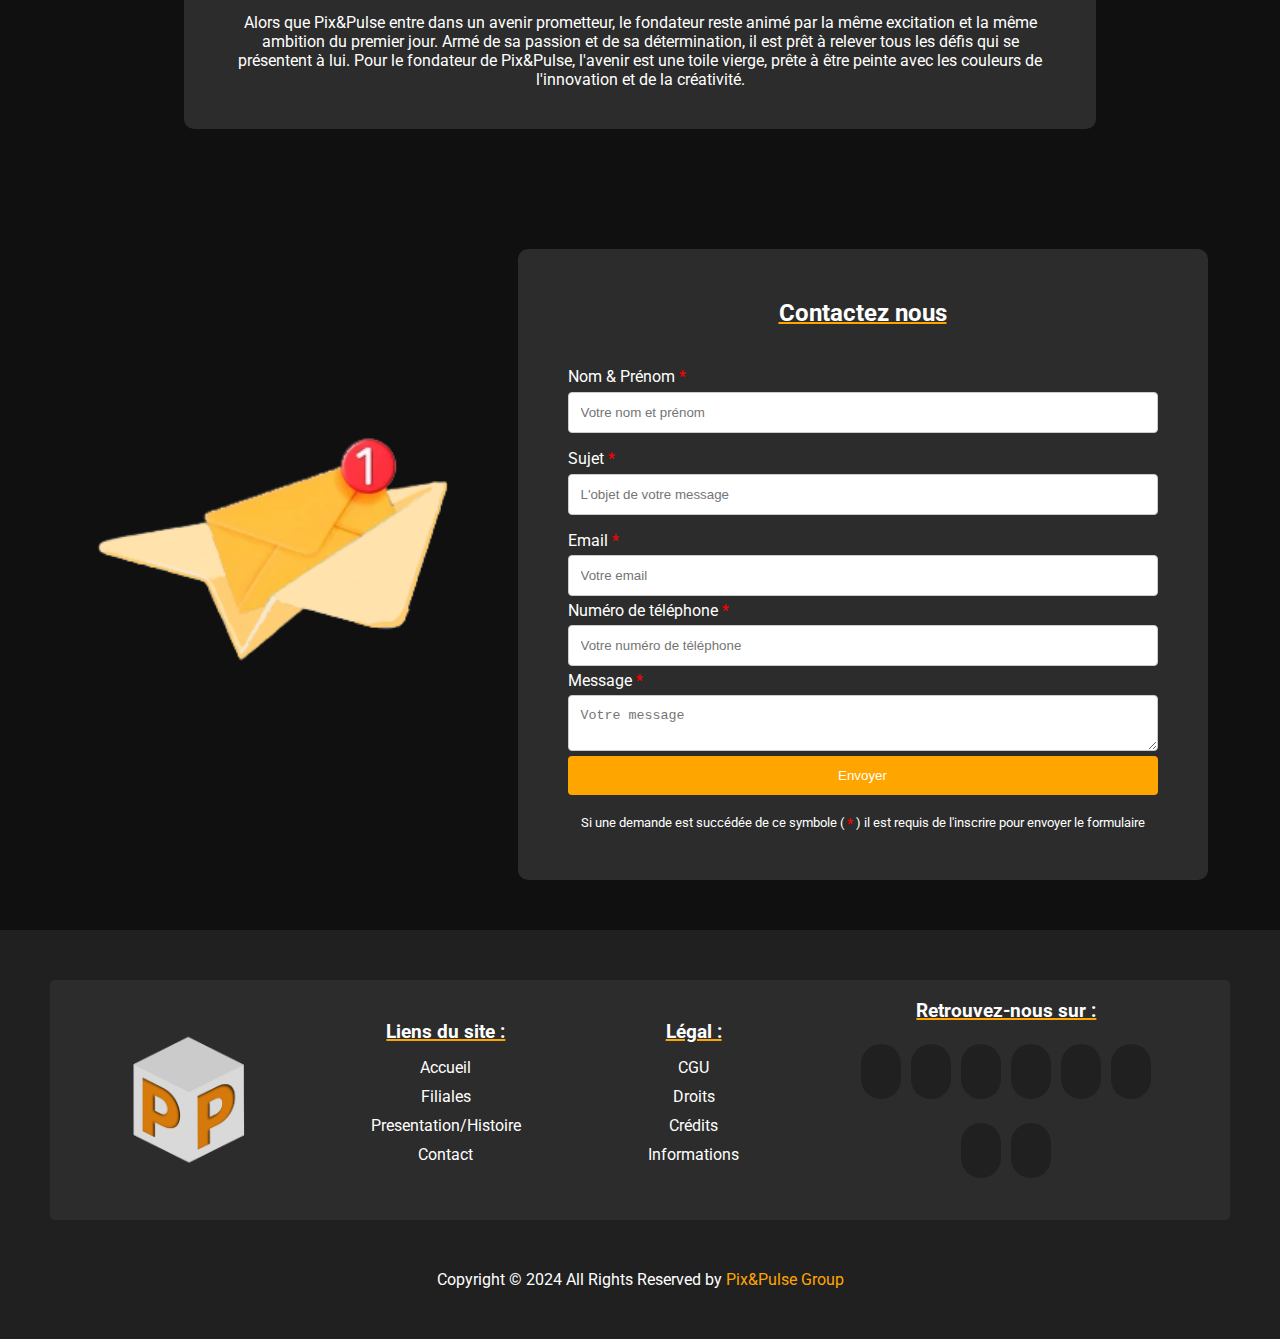
==== commit c927627d: "V1 <-" ====
--- a/index.html
+++ b/index.html
@@ -1,152 +1,256 @@
 <!DOCTYPE html>
-<html lang="en">
+<html lang="fr">
     <head>
-        <meta charset="UTF-8" />
-        <meta http-equiv="X-UA-Compatible" content="IE=edge" />
-        <meta name="viewport" content="width=device-width, initial-scale=1.0" />
-        <title>Pix&Pulse Group</title>
-        <link rel="stylesheet" href="./public/css/general/general_styles-min.css">
-        <link rel="stylesheet" href="./public/css/header/header-min.css">
+        <meta charset="UTF-8">
+        <meta name="viewport" content="width=device-width, initial-scale=1.0">
+        <meta name="description" content="Pix&Pulse société basée à Lyon qui a pour domaine le développement web, web mobile et le graphisme. Pix&Pulse comprend aussi plusieurs filiales.">
+        <meta name="keywords" content="developpement, dev, development, web, web mobile, mobile, lyon, Lyon, Pix&Pulse, Pix, pix, &, Pulse, pulse">
+        <meta name="author" content="Basile ALEVEQUE-DESSOLIN">
+        <meta name="copyright" content="Pix&Pulse Group">
+        <meta name="robots" content="index,nofollow"/>
+        
+        <title>Pix&Pulse Group | Accueil</title>
+        <link rel="icon" type="image/webp" href="./public/assets/logo.webp" />
+
+        <!-- Fonts -->
+        <!-- Roboto Regular 400 -->
+        <link rel="preconnect" href="https://fonts.googleapis.com">
+        <link rel="preconnect" href="https://fonts.gstatic.com" crossorigin>
+        <link href="https://fonts.googleapis.com/css2?family=Roboto&display=swap" rel="stylesheet">
+    
+        <!-- Icons -->
+        <link rel="stylesheet" href="https://cdnjs.cloudflare.com/ajax/libs/font-awesome/6.2.1/css/all.min.css" integrity="sha512-MV7K8+y+gLIBoVD59lQIYicR65iaqukzvf/nwasF0nqhPay5w/9lJmVM2hMDcnK1OnMGCdVK+iQrJ7lzPJQd1w==" crossorigin="anonymous" referrerpolicy="no-referrer" />
+    
+        <!-- Styles -->
+        <link rel="stylesheet" href="./public/css/global.css">
+        <link rel="stylesheet" href="./public/css/header.css">
+        <link rel="stylesheet" href="./public/css/subsidiaries.css">
+        <link rel="stylesheet" href="./public/css/presentation.css">
+        <link rel="stylesheet" href="./public/css/contact.css">
+        <link rel="stylesheet" href="./public/css/footer.css">
+        <link rel="stylesheet" href="./public/css/popup_identification.css">
     </head>
 
     <body>
-        <header id="header">
-            <img id="logo" src="./public/assets/logo.webp" alt="Logo Pix&Pulse">
-            <div id="header_links">
-                <ul>
-                    <li>
-                        <a href="">Lien 1</a>
-                    </li>
-                    <li>
-                        <a href="">Lien 2</a>
-                    </li>
-                    <li>
-                        <a href="">Lien 3</a>
-                    </li>
-                    <li>
-                        <a href="">Lien 4</a>
-                    </li>
-                    <li>
-                        <a href="">Lien 5</a>
-                    </li>
-                    <li>
-                        <a href="">Lien 6</a>
-                    </li>
-                </ul>
+        <header id="home_top">
+            <div class="header_topBar">
+                <div class="header_topBar__content">
+                    <section>
+                        <i class="fa-solid fa-phone header_topBar_icon"></i><span>07-81-84-01-05</span>
+                    </section>
+                    <section>
+                        <i class="fa-solid fa-envelope header_topBar_icon"></i>
+                        <span>contact@pix&pulse.com</span>
+                    </section>
+                </div>
             </div>
-            <div class="header_buttons">
-                <a href="">S'identifier</a>
-                <a href="">Nous contacter</a>
+        
+            <div id="navbar" class="header_navBar">
+                <div class="header_navBar__content">
+                    <a href="#" class="header_navBar_logo">
+                        <img class="header_navBar_logo__img" src="./public/assets/logo.webp" alt="Logo de l'entreprise">
+                        <span class="header_navBar_logo__text">Pix&Pulse</span>
+                    </a>
+                
+                    <nav class="header_nav">
+                        <ul class="header_nav__list">
+                            <li class="header_nav__item"><a class="header_nav__link" href="#home_top">Accueil</a></li>
+                            <li class="header_nav__item dropdown">
+                                <a class="header_nav__link_drop" href="#subsidiaries" id="filialesDropdown">Filiales
+                                    <span class="dropdown_icon">&#9660;</span>
+                                </a>
+                                <div class="dropdown_content">
+                                    <a href="#subsidiaries_dev">P&P Web / Web Mobile</a>
+                                    <a href="#subsidiaries_graphism">P&P Graphisme</a>
+                                    <a href="#subsidiaries_heberg">P&P Hébergement</a>
+                                    <a href="#subsidiaries_music">P&P Musique</a>
+                                </div>
+                            </li>
+                            <li class="header_nav__item"><a class="header_nav__link" href="#presentation">Présentation/Histoire</a></li>
+                            <li class="header_nav__item"><a class="header_nav__link" href="#contact">Contact</a></li>
+                            <li class="header_nav__item"><a class="header_nav__btn" href="#" id="loginLink">S'identifier</a></li>
+                        </ul>
+                    </nav>
+            
+                    <div class="header_hamburger">
+                        <div class="header_hamburger_bar"></div>
+                        <div class="header_hamburger_bar"></div>
+                        <div class="header_hamburger_bar"></div>
+                    </div>
+                </div>
             </div>
         </header>
+
+        <section id="home">
+            <h1>Bienvenue chez Pix&Pulse</h1>
+            <p>Transformer l'ordinaire en extraordinaire</p>
+            <a href="">Faire un devis</a>
+        </section>
+        <div class="point"></div>
+
         <main>
-            <div class="content">
-                Lorem ipsum dolor sit amet consectetur adipisicing elit. Suscipit fugiat impedit, voluptates tenetur incidunt vel. Maxime quibusdam dolore possimus dicta blanditiis assumenda, repudiandae consequatur laudantium, expedita harum distinctio maiores voluptate.
-                Aspernatur magnam obcaecati illum mollitia officia dignissimos, dolore aperiam nostrum laboriosam placeat quod quasi optio nobis similique tempora provident atque non dolor. Fugiat aperiam consequuntur obcaecati ratione. Asperiores, quibusdam animi.
-                Hic, accusantium quia itaque dolore impedit debitis fugiat nulla voluptatibus repellat eaque cumque provident numquam. Dolor tempora molestiae atque enim magnam consectetur provident incidunt praesentium? Odio consectetur eaque molestias enim!
-                Ipsam harum vero expedita quibusdam error. Accusantium totam non voluptatem quibusdam repellat dolor ratione voluptas possimus, aperiam nulla laboriosam molestiae debitis sed deserunt? Perferendis fugit, dolorum quod dolorem obcaecati vel.
-                Eos, reiciendis velit. Voluptatem totam corporis, quae, iure provident, necessitatibus temporibus aperiam culpa sapiente corrupti itaque dolorem iusto velit omnis? Rerum eos recusandae, cumque hic inventore fugit placeat ut! Asperiores?
-                Quod quam, in ducimus sint voluptatum sequi quas, quos amet dolorem dignissimos magni quibusdam ex voluptatem fuga hic! Nam, dolorum quidem non excepturi nostrum enim eveniet aliquid provident vel quasi.
-                Maxime alias sit voluptate necessitatibus obcaecati exercitationem corporis, quibusdam magni. Debitis eaque illum, facere ut nemo explicabo corrupti expedita eum repellendus saepe consectetur magnam repellat odit aspernatur. Iure, assumenda corrupti.
-                Odit adipisci maxime odio error quos quibusdam sapiente reiciendis sunt. Tempore pariatur quibusdam expedita assumenda. Quaerat delectus repellendus hic rerum nesciunt officiis, quas facere aperiam, eius ipsam architecto possimus magni.
-                Quisquam facere voluptatum, saepe eius ex qui sit quis eaque perferendis! Corrupti delectus sint, velit praesentium fugit perspiciatis. Officiis ipsam ratione mollitia eligendi vel sint ipsa voluptatibus, fugiat obcaecati natus!
-                Nulla asperiores a impedit quisquam explicabo soluta nihil aliquam quia voluptate libero ipsa error quibusdam voluptatem mollitia, incidunt quaerat nobis omnis dolorum illo enim atque est recusandae ut! Totam, deleniti?
-                Reiciendis ex incidunt harum in mollitia est soluta aspernatur repellendus quasi rerum neque esse ipsum, cum reprehenderit quidem at dicta nobis illum amet assumenda. Sint corrupti quisquam deleniti numquam vitae.
-                Amet dolores aut quam laboriosam aperiam qui provident, hic necessitatibus deserunt, veritatis unde ducimus! Ut natus illo asperiores iste! Enim tenetur fuga non hic illo accusamus quo dolore fugiat voluptatibus!
-                Nulla, voluptatem? Autem quaerat, repellat aliquid distinctio corrupti magnam dicta aliquam dolore, modi explicabo qui impedit molestias dolorem totam eum velit expedita, laboriosam quo. Aliquid nam magni consectetur accusamus officiis.
-                Quos optio at dolorem sequi asperiores maiores quisquam, aliquam ad minus, autem architecto laboriosam similique numquam deleniti sapiente recusandae. Fugiat obcaecati corporis harum? Atque voluptatum, et ipsum officiis veritatis tempora!
-                Maxime excepturi, corporis doloribus ex magnam voluptatem eius praesentium eveniet, ullam error quisquam cupiditate nihil consectetur saepe soluta voluptate obcaecati repellat dolorem? Porro sapiente incidunt magni harum accusamus natus nostrum!
-                Quidem, nisi numquam corrupti explicabo sapiente earum officia id enim provident, inventore perspiciatis dolores facilis omnis obcaecati nostrum in aliquid nam eaque non eligendi aperiam laboriosam dolore? Ratione, dolore quia?
-                Blanditiis ipsum veniam omnis impedit iste repudiandae ut, nulla tempora nemo corporis asperiores quia tempore fugit nesciunt consectetur, accusantium repellat velit sapiente aspernatur corrupti ducimus at quod. Praesentium, a earum.
-                Eaque sint libero minus assumenda cupiditate veniam qui? Eius voluptate, soluta assumenda deleniti molestias, unde, quisquam laborum dolor nobis amet aperiam provident! Maiores culpa ducimus pariatur magni aliquid error dolores?
-                Tempora natus, fugiat voluptas eum repudiandae architecto consequatur fuga, quibusdam nam ipsa, ab animi repellat. Suscipit quasi, dignissimos eveniet obcaecati molestiae mollitia eaque, animi earum aliquam voluptatum impedit nihil illo?
-                In sit aspernatur quod numquam delectus, nihil, ut ipsum incidunt impedit placeat modi autem nulla quibusdam quidem. Facilis iste, mollitia similique, fugit, veritatis nostrum non dolorum facere repellendus aliquid vel?
-                Debitis quae vel accusantium ut eveniet blanditiis est delectus dicta vitae quasi quibusdam qui magni labore sequi similique, dolores nemo, maxime expedita sapiente, culpa praesentium incidunt. Optio molestiae iure omnis?
-                Voluptatibus, blanditiis asperiores, fugit odit quas esse beatae error doloribus libero nihil, iure vel modi ducimus cum porro! Voluptatum ullam, placeat quod culpa similique incidunt laboriosam ducimus repudiandae dignissimos optio!
-                Esse placeat omnis unde vel voluptatibus labore illo voluptatum officia ducimus! Facere voluptates modi laudantium exercitationem, beatae et quia quas aperiam voluptate nobis illo quisquam quam ducimus ea aliquam! Id.
-                Ut soluta saepe adipisci facere nam labore cumque ex quidem magni dignissimos qui fugit suscipit, fugiat accusantium unde animi magnam amet placeat aspernatur minus. Harum, debitis. Quasi incidunt animi porro.
-                Dolorum, placeat non totam sapiente aut ipsum ut minus voluptatibus. Harum laborum reprehenderit doloremque ratione adipisci ad obcaecati libero placeat porro velit cumque qui, impedit vel atque, quia odio officia!
-                Unde accusamus ullam aut incidunt doloribus voluptatum molestiae ad necessitatibus amet molestias eum sunt nemo provident cupiditate nam libero, totam quis! Nesciunt, illo dignissimos inventore fugiat aspernatur dolores iusto officiis.
-                Facilis beatae adipisci quae odio, vel cum nam fugit doloribus fuga, perspiciatis culpa commodi! Necessitatibus nam rem cupiditate eius perferendis id fuga quasi repudiandae, deleniti facilis suscipit corrupti natus dignissimos.
-                Rerum neque officiis cum aliquid, amet nemo temporibus beatae! Numquam delectus sunt consectetur consequatur cumque odio repellat alias, natus ipsam eligendi, perferendis pariatur quo inventore fugit deleniti molestiae dicta reiciendis.
-                Officiis corrupti dicta eos a ab libero repellat minima, tempora consectetur fugit beatae aliquid illo quaerat? Quia ex blanditiis odit necessitatibus quasi molestias odio, quidem assumenda eveniet laboriosam repellat illo!
-                Magni voluptates maiores nobis adipisci iste sed pariatur, accusantium dolorem nam voluptas quidem nesciunt aliquam officia provident est alias delectus, libero asperiores, recusandae ut mollitia fugit? Animi commodi reiciendis corporis.
-                Obcaecati debitis error, nostrum dolor modi labore saepe! Aspernatur corrupti, ut laborum, est sunt molestias provident corporis tempore rerum odit eos voluptatum eveniet reprehenderit libero dolorem rem, beatae dolore laboriosam.
-                Placeat optio ullam nam non corrupti sunt officiis quis dolor! Vero, molestias. Consequatur facilis aperiam, laboriosam asperiores officiis numquam sit doloribus quis tempore voluptate voluptatibus sequi, harum rem, quo voluptatem?
-                Veritatis fugit totam ad. Iste, quis alias, ex recusandae accusantium animi quae nostrum dolor nulla aperiam dicta. Reprehenderit, nisi. Voluptates molestias, fugiat voluptate atque corporis impedit debitis ullam odit nemo.
-                Non, excepturi quasi! Maiores minus aliquam saepe culpa neque eaque. Placeat quod alias nesciunt beatae aliquam nostrum doloremque earum obcaecati. Sequi adipisci dolores quae? Quibusdam sit adipisci ipsam doloribus expedita.
-                Dolores voluptates possimus nesciunt et esse dolore quis quasi aliquam, atque architecto qui sed obcaecati provident asperiores quibusdam voluptate voluptatem. Fugiat magni est iste dolorum repudiandae nam, eveniet quibusdam laudantium?
-                Nesciunt sed quia magnam at dicta eius. Beatae, voluptas placeat. Animi recusandae perspiciatis commodi, aut magnam sequi nostrum laboriosam ad enim id accusantium itaque nulla placeat corporis laborum ipsum deleniti!
-                Ipsa perferendis aut, sequi aliquam voluptatem fugit distinctio porro laborum dignissimos ex aspernatur incidunt similique pariatur hic veritatis dolor, deserunt voluptate eaque recusandae eum dolorum in officia? Velit, voluptates fuga!
-                Quas, perspiciatis soluta! Obcaecati dignissimos id eos sit, repellendus delectus reprehenderit velit commodi dolor itaque ex quod similique eligendi inventore nostrum eius sed enim voluptate saepe eveniet nisi assumenda? Obcaecati!
-                Iusto rem asperiores debitis minus architecto itaque perferendis sed. Et nostrum commodi inventore ullam, iusto nesciunt, earum magni adipisci totam necessitatibus maiores nihil reiciendis, fugit corporis eum. Veritatis, sint unde!
-                Obcaecati animi vel facilis, explicabo quod voluptate nisi? Consequuntur vel assumenda laborum, consequatur iste voluptatibus accusamus inventore nemo nesciunt modi itaque. Suscipit dolorum ipsa eum ipsam, ea maiores atque porro.
-                Odio hic explicabo doloribus magnam est nemo iure sequi! Sunt aliquam molestias eligendi, recusandae, optio molestiae, quos officiis excepturi quo dicta ipsum reprehenderit animi quisquam officia amet repudiandae placeat libero.
-                Sint autem beatae aut pariatur, dolorem nostrum magni praesentium odit quam voluptatibus nobis et cumque maiores consectetur quis reprehenderit vel. Unde cum ab facere vero dicta quaerat voluptates similique! Ex.
-                Doloribus, fugiat dicta voluptatum expedita, ratione obcaecati consectetur perspiciatis, dolor amet veniam atque non. Eaque, odio? Tempore aliquam nisi voluptatibus earum magnam similique mollitia cupiditate? Harum, eum! Ab, iste quisquam.
-                Suscipit, iusto maxime! Dolores cumque culpa blanditiis excepturi vero possimus ullam dicta optio qui. Optio hic necessitatibus rem ipsa vitae doloremque magni sint voluptatibus corporis aperiam et laborum, inventore quisquam!
-                Recusandae voluptatem, officiis id totam voluptates eum praesentium enim quos laboriosam dolorem odit qui odio expedita culpa exercitationem tempore aut nesciunt modi iste laudantium repellendus? Commodi maxime doloribus quibusdam facere?
-                Quaerat placeat eum quisquam, maiores molestiae dolores quam ut eaque sed itaque illo magnam minima totam cum nam, tempore voluptates recusandae blanditiis vel iste, id ducimus non. Necessitatibus, nobis vitae!
-                Aliquid odit adipisci et vitae inventore necessitatibus earum. Illum saepe id impedit fuga ipsum minima in. Autem cupiditate similique nisi eaque? Vel vero consectetur nihil obcaecati sed alias voluptate sint.
-                Doloribus, reprehenderit. Porro delectus harum molestias dolores, beatae expedita veritatis tempora tenetur consectetur rem quos! Omnis ipsa veniam cumque amet dolorum doloremque exercitationem eaque sed, ducimus optio et sit quis.
-                Architecto illo sint perspiciatis veritatis animi! Accusamus tempore illo vero vitae laborum hic velit eius numquam ea iste atque, explicabo, soluta, modi natus commodi reprehenderit perspiciatis! Quam maiores voluptatem labore?
-                Esse sit, quo aut dicta ut nihil consectetur velit eveniet quidem assumenda suscipit in veniam, animi quas maxime illum ipsa expedita, nobis necessitatibus quod similique! Dolorum porro qui distinctio corrupti.
-                Lorem ipsum dolor sit amet consectetur, adipisicing elit. Quisquam incidunt dolorum explicabo quas illo perspiciatis neque nemo eius enim eveniet, nobis tenetur velit, asperiores quae dicta repudiandae animi nihil aspernatur!
-                Lorem ipsum dolor, sit amet consectetur adipisicing elit. Quis doloremque impedit harum eligendi dignissimos, beatae non repudiandae quibusdam aperiam ut possimus architecto. Neque at dicta, necessitatibus molestias aliquid corrupti velit?
-                Rerum repellat odit ipsum ullam, natus eaque odio sed assumenda dolorem ratione illo fuga, adipisci aliquid numquam, in animi voluptatum laborum eligendi quas sapiente sequi quo exercitationem quidem necessitatibus? Quas!
-                Enim quasi, quam libero distinctio sed deleniti accusantium ex laudantium tenetur saepe fugit, porro pariatur! Natus, iure? Quas cupiditate amet illum. Aspernatur accusamus magnam perferendis totam explicabo eius soluta mollitia.
-                Dignissimos earum aliquam nemo rem eaque quisquam reprehenderit, dolor consectetur asperiores obcaecati minima exercitationem est nostrum officiis error ullam? Quasi amet distinctio hic enim animi nostrum soluta eum sunt sequi!
-                Similique vitae explicabo maiores. Accusamus ducimus distinctio sed labore aliquid nesciunt et doloribus perferendis, excepturi totam fugiat officiis dolorem aspernatur facere perspiciatis dolor. Quisquam quidem modi commodi perspiciatis vel. Atque.
-                Repellat, ratione nisi enim autem natus corporis tempore, ipsa esse, assumenda nulla totam. Perspiciatis praesentium illum ratione possimus quia, vero officia odit neque nesciunt ipsam unde magnam numquam quidem necessitatibus!
-                Itaque suscipit, nesciunt ex expedita deleniti laboriosam ab ratione inventore vero, quam a non sapiente quisquam ipsum asperiores. Possimus quos voluptatem sed quas debitis repellendus voluptatibus sit quia tempore a?
-                Similique sed, quam atque, laborum nam doloribus molestiae assumenda, error voluptatem ducimus nostrum dolor qui libero culpa optio incidunt eveniet. Ab aperiam maxime officia! Quia praesentium quo aperiam a vel!
-                Exercitationem eveniet odio soluta voluptatem accusamus modi unde magni quibusdam ipsum pariatur error maiores praesentium molestias, ullam a ab enim. Eveniet libero ipsa sint laudantium aliquam expedita pariatur error. Fugit.
-                Officia, expedita quis deserunt mollitia architecto tenetur autem quaerat ullam quibusdam esse. Perspiciatis quo possimus porro iste, architecto eligendi vitae impedit eveniet dolore repellat consequuntur quia commodi esse illo incidunt!
-                Ad optio pariatur aut assumenda sequi, sed accusamus nam delectus dolorem libero? Magnam magni sapiente accusantium perferendis fugiat consequatur consectetur quos sunt perspiciatis. Veniam mollitia repellat voluptatum atque. Veritatis, in.
-                Repellat illo placeat animi explicabo, quaerat eos tenetur rem iste consectetur. Maxime vel, qui eius voluptates hic commodi ab autem in temporibus! Reiciendis nesciunt facilis molestiae rem, accusantium libero officiis!
-                Tenetur quos, tempore totam dolorem quaerat velit esse provident consequatur obcaecati eius libero, architecto quae asperiores vitae! Doloribus earum quisquam non delectus cupiditate hic. Deleniti aliquid blanditiis omnis error harum.
-                A corrupti asperiores fuga exercitationem amet, debitis laborum, nulla velit voluptatem dicta pariatur cum nisi dolore hic nesciunt itaque unde quia expedita aliquam suscipit doloremque excepturi nihil optio molestias! Odit?
-                At, voluptatibus tempore aut officiis ut molestiae. Veniam laudantium distinctio error assumenda quas iste incidunt quasi dolore voluptates commodi, harum praesentium maxime, velit debitis at sunt libero eos magni odit.
-                Quia reprehenderit, ex aliquid dolore, voluptate sint cumque explicabo expedita numquam deserunt amet alias. Molestiae fugit rem dolorem blanditiis ab, error quisquam praesentium maiores reprehenderit, quam voluptatum ratione recusandae odio.
-                Deleniti error similique amet distinctio architecto reiciendis soluta, sapiente est! Eaque assumenda laboriosam necessitatibus deserunt, neque nostrum dolorum, ut eius provident distinctio porro aspernatur vero officia corporis maiores ipsam excepturi?
-                Autem ipsam adipisci magnam facere ipsa delectus sint voluptate expedita ad necessitatibus, veniam temporibus vero, nostrum alias quo doloribus repellendus quia quos eius nisi asperiores vitae assumenda. Assumenda, sequi numquam.
-                Dolorem velit quos, amet facere voluptate consequatur assumenda perferendis. Minima quas veniam delectus aliquid dolores, quibusdam totam animi perspiciatis laboriosam pariatur labore soluta, reprehenderit eaque sapiente eveniet, quis obcaecati? Eius?
-                Ea quas reiciendis soluta possimus molestias, quae quisquam! Officiis enim fuga excepturi odit? Veniam atque consectetur blanditiis aliquam reprehenderit rerum fugiat maiores, error quam sint cumque libero quo dolores adipisci.
-                Maxime praesentium mollitia delectus maiores eius inventore dolore rerum consectetur enim temporibus ipsam vel commodi hic porro, id voluptatibus. Consequatur sapiente vero repudiandae provident cum distinctio repellendus praesentium? Iusto, reiciendis?
-                Minima cupiditate sunt unde consequuntur corporis. Natus minus nihil sequi similique, deleniti tempora cupiditate molestias mollitia dolores, doloribus cumque laborum necessitatibus deserunt, expedita nisi vel. Similique laudantium consequuntur ab alias.
-                Veniam eos magnam explicabo sit incidunt illo, debitis unde consectetur inventore consequuntur perspiciatis aut error aliquid aliquam provident recusandae voluptas dolores aperiam. Et alias facere minima sapiente quia laboriosam autem.
-                Error rem, iusto est voluptatibus mollitia repellat voluptates. Nulla quis quidem voluptatibus ut perspiciatis eaque laudantium sit animi perferendis libero et dicta sunt odit nostrum, cum expedita minus iure. Delectus.
-                Quis officiis blanditiis distinctio repellat tempore in eos, odio quae recusandae totam unde, nemo ut? Harum dignissimos, facere itaque perferendis, totam ratione eos ad dolores quae officia non molestiae dolorem!
-                Quis libero iure placeat, repellat nam id minima asperiores illo odio totam earum maxime nisi eius inventore suscipit dolore aliquam ab ducimus alias cum dolor beatae exercitationem officia similique. Nisi?
-                A repellat non adipisci, nulla libero nisi fugit quos at reiciendis veritatis repudiandae eaque maxime, velit atque id accusamus doloremque debitis magni expedita fugiat suscipit esse omnis perspiciatis ipsam! Eveniet!
-                Error, aperiam. Quod amet iure quas ab laboriosam illo. Labore et iure, doloribus autem nobis obcaecati atque saepe quidem quisquam sapiente aliquid maiores tempora, sed natus suscipit recusandae perspiciatis deleniti.
-                Nihil, eligendi itaque corporis iste alias consectetur ipsa. Beatae, ex quo maxime ratione, laborum odit nemo corrupti debitis reiciendis in quas voluptas saepe ipsum esse cupiditate? Similique reprehenderit veniam numquam.
-                Aliquam, natus voluptates. Ipsam expedita quis consequatur sit tenetur minima voluptates! Impedit mollitia eveniet dignissimos dolor. Delectus perspiciatis voluptas aspernatur enim ipsam, alias obcaecati, beatae dolor dolores commodi amet quasi?
-                Expedita, modi! Accusamus doloribus illum magnam sapiente ex nostrum, eum recusandae? Tempora praesentium omnis repellendus? Eum totam expedita accusamus impedit saepe ratione rerum facere quaerat reprehenderit vitae nulla, voluptatem ex.
-                Vero vel accusamus possimus blanditiis eaque expedita magni, iusto laborum soluta corrupti eos? Ipsam sequi explicabo corporis vero, earum sint amet recusandae doloribus? Ut harum, beatae iste dolore velit quibusdam!
-                Aliquid eaque repellendus fugit iusto commodi sunt, reiciendis corrupti aperiam. Distinctio perspiciatis laudantium omnis placeat aliquam expedita culpa dolores aspernatur. Magni numquam eveniet sit, maiores id aliquid impedit labore at!
-                Assumenda, nesciunt sequi velit culpa blanditiis autem, iste magnam omnis, laboriosam laudantium sapiente totam quasi! Eos adipisci repudiandae nisi magni neque a quasi nam explicabo cupiditate ea amet, consectetur necessitatibus.
-                Voluptates ab consequatur dolor quaerat vero alias nemo vitae assumenda nostrum architecto debitis rerum nisi mollitia magni doloremque veniam non fugit dolorum, neque dignissimos eius! Veniam quidem saepe numquam perspiciatis.
-                Magnam hic maxime dignissimos repudiandae doloremque voluptatum quaerat deserunt nulla aspernatur, nisi perspiciatis, eveniet blanditiis voluptatibus at eligendi quos? Voluptate id molestiae rem fugiat maxime praesentium amet autem qui earum.
-                Tempore quam commodi asperiores iure labore, id vitae voluptatibus! Modi itaque harum ipsam ipsum impedit, fugiat eos. Asperiores, illum odit. Dolorem, iure consectetur magnam neque eaque et nihil impedit nostrum?
-                Officia alias hic mollitia possimus reiciendis assumenda, fuga similique molestiae sequi culpa fugiat magnam ipsa quisquam minima perferendis eaque doloremque cum at. Corrupti exercitationem nisi quam! Odio nihil beatae consectetur.
-                Earum corporis sapiente vero, iusto quam eligendi fugiat perspiciatis ratione delectus ducimus sit asperiores, illum officiis cupiditate perferendis facilis? Veritatis culpa dolores accusantium mollitia sequi officiis distinctio adipisci commodi maxime!
-                Libero ea natus adipisci maxime blanditiis delectus soluta excepturi commodi dolore? Atque aliquam nulla, exercitationem eius accusantium doloribus veniam ab earum inventore rem facilis, voluptatibus aut sit. Officia, sapiente enim.
-                Adipisci vero, tenetur similique quasi, modi, non enim minima iusto fugiat recusandae tempora dolorum dolore sed error odit at ab voluptas quisquam vitae quia laudantium! Similique alias amet consectetur vel.
-                Officiis assumenda fuga vero ea perspiciatis quod consequatur veniam similique ex optio modi aut sapiente doloremque illum, consequuntur, molestias dolores. Delectus facere neque maxime quaerat reprehenderit tempora, rerum necessitatibus alias?
-                Id sunt libero velit architecto doloremque temporibus quod ad qui quo eaque quis optio eveniet culpa quia nulla aut consequatur harum, iusto, doloribus aspernatur tempore sequi ipsa facilis vel. Quibusdam?
-                Minima necessitatibus temporibus non cum suscipit tenetur placeat blanditiis hic cupiditate voluptas inventore possimus culpa expedita ratione libero velit laudantium aperiam a nulla ab, numquam corrupti. Minima atque excepturi quaerat?
-                Error repudiandae officiis fugit quam delectus perferendis dolores asperiores fuga consequatur deleniti laborum, id harum magnam saepe natus ad veritatis praesentium, quasi laudantium! Quae esse est dicta, debitis qui fugiat!
-                Eos alias officia facere modi voluptas iste perspiciatis nemo assumenda, et unde dolorum tempora maxime, nostrum fugit cumque dolor, incidunt porro earum praesentium. Molestiae saepe ab quos ex sunt sed?
-                Perferendis eum voluptatibus laborum animi soluta labore tenetur ullam earum, architecto laboriosam veritatis, omnis vitae, molestiae enim ut debitis voluptate necessitatibus modi officiis consequatur rerum? Officia rerum placeat pariatur deleniti.
-                Dolor, aliquid facere consectetur perspiciatis recusandae mollitia aliquam reprehenderit molestias corrupti tenetur. Dolorem, quaerat earum quos, nobis deserunt pariatur cumque quo debitis, exercitationem perspiciatis dicta temporibus ut! Voluptatem, non illum.
-                Vel repellat consectetur dignissimos ducimus tempore, sed earum ipsam veritatis eius suscipit saepe alias sunt molestiae autem a debitis, quaerat rem quidem aspernatur, illo possimus mollitia fugiat. Ratione, ipsam enim.
-                Facilis ducimus inventore magnam laboriosam? Commodi cupiditate tempore optio placeat soluta accusantium repellat non dicta libero, eligendi voluptatum consectetur sed illum numquam repellendus vero molestiae ipsum provident iusto quia. Facere!
+            <section id="subsidiaries">
+                <div class="subsidiaries_container">
+                    <article id="subsidiaries_dev" class="subsidiaries_cards">
+                        <img src="./public/assets/logo.webp" alt="">
+                        <h2>P&P Web / Web Mobile</h2>
+                        <p>Notre service de développement Web vous permet de créer des solutions numériques sur mesure, de la conception à la livraison.</p>
+                        <a href="">En savoir plus...</a>
+                    </article>
+                    <article id="subsidiaries_graphism" class="subsidiaries_cards">
+                        <img src="./public/assets/logo.webp" alt="">
+                        <h2>P&P Graphisme</h2>
+                        <p>Notre service de graphisme offre des designs créatifs et percutants pour renforcer votre identité visuelle.</p>
+                        <a href="">En savoir plus...</a>
+                    </article>
+                    <article id="subsidiaries_heberg" class="subsidiaries_cards">
+                        <img src="./public/assets/logo.webp" alt="">
+                        <h2>P&P Hébergement</h2>
+                        <p>Notre service d'hébergement propose des solutions fiables/sécurisées pour assurer la disponibilité/performance de votre site web.</p>
+                        <a href="">En savoir plus...</a>
+                    </article>
+                    <article id="subsidiaries_music" class="subsidiaries_cards">
+                        <img src="./public/assets/logo.webp" alt="">
+                        <h2>P&P Musique</h2>
+                        <p>Notre service musical offre une plateforme complète pour découvrir, partager et créer autour de la musique.</p>
+                        <a href="">En savoir plus...</a>
+                    </article>
+                </div>
+            </section>
+            <section id="presentation">
+                <div class="presentation_left">
+                    <div class="presentation_card">
+                        <img src="./public/assets/bg_header.webp" alt="">
+                        <div class="infos">
+                            <h2>Fondation de Pix&Pulse</h2>
+                            <p>
+                                Au cœur de Lyon, animé par sa passion pour la technologie et le design, le fondateur a jeté les bases de ce qui allait devenir Pix&Pulse. Dans l'incertitude des débuts, l'idée était simple : créer une entreprise qui incarnerait l'essence de l'innovation numérique, fusionnant les pixels de la technologie avec l'énergie pulsée de l'imagination pour façonner un avenir numérique captivant.
+                            </p>
+                        </div>
+                    </div>
+                    <div class="presentation_card">
+                        <img src="./public/assets/bg_header.webp" alt="">
+                        <div class="infos">
+                            <h2>Les Premiers Pas de l'Innovation</h2>
+                            <p>
+                                Les premiers pas de Pix&Pulse étaient solitaires mais chargés de promesses. Avec une détermination sans faille, le fondateur s'est plongé dans le monde du développement web, du web mobile et du design graphique. Chaque obstacle était une occasion d'apprendre, chaque succès un pas de plus vers la réalisation de la vision ambitieuse de Pix&Pulse.
+                            </p>
+                        </div>
+                    </div>
+                </div>
+                <div class="presentation_right">
+                    <div class="presentation_card">
+                        <img src="./public/assets/bg_header.webp" alt="">
+                        <div class="infos">
+                            <h2>La Vision de Pix&Pulse</h2>
+                            <p>
+                                Porté par une conviction profonde, le fondateur de Pix&Pulse s'est engagé à fournir des solutions numériques innovantes et sur mesure. Guidé par la volonté d'offrir une expérience exceptionnelle à chaque client, il s'efforce de repousser les limites de la créativité et de l'ingéniosité. Chez Pix&Pulse, chaque projet est plus qu'un simple travail ; c'est une mission pour créer quelque chose d'extraordinaire à partir de rien.
+                            </p>
+                        </div>
+                    </div>
+                    <div class="presentation_card">
+                        <img src="./public/assets/bg_header.webp" alt="">
+                        <div class="infos">
+                            <h2>L'Avenir de l'Innovation</h2>
+                            <p>
+                                Alors que Pix&Pulse entre dans un avenir prometteur, le fondateur reste animé par la même excitation et la même ambition du premier jour. Armé de sa passion et de sa détermination, il est prêt à relever tous les défis qui se présentent à lui. Pour le fondateur de Pix&Pulse, l'avenir est une toile vierge, prête à être peinte avec les couleurs de l'innovation et de la créativité.
+                            </p>
+                        </div>
+                    </div>
+                </div>
+            </section>
+            <section id="contact">
+                <img src="./public/assets/contact.webp" alt="Enveloppe sur un avion en papier">
+                <form action="">
+                    <h2>Contactez nous</h2>
+                    <label for="fname">Nom & Prénom <span class="required">*</span></label>
+                    <input type="text" id="fname" name="firstname" placeholder="Votre nom et prénom" required>
+                
+                    <label for="sujet">Sujet <span class="required">*</span></label>
+                    <input type="text" id="sujet" name="sujet" placeholder="L'objet de votre message" required>
+                
+                    <label for="emailAddress">Email <span class="required">*</span></label>
+                    <input id="emailAddress" type="email" name="email" placeholder="Votre email" required>
+
+                    <label for="phoneNumber">Numéro de téléphone <span class="required">*</span></label>
+                    <input id="phoneNumber" type="tel" name="phone" pattern="[0-9]-[0-9]-[0-9]-[0-9]-[0-9]" placeholder="Votre numéro de téléphone">
+                
+                    <label for="subject">Message <span class="required">*</span></label>
+                    <textarea id="subject" name="subject" placeholder="Votre message" required></textarea>
+                
+                    <input type="submit" value="Envoyer">
+
+                    <p class="info">Si une demande est succédée de ce symbole ( <strong><span class="required">*</span></strong> ) il est requis de l'inscrire pour envoyer le formulaire</p>
+                </form>
+            </section>
+        </main>
+
+        <footer>
+            <section id="footer_top">
+                <a href="#"><img src="./public/assets/logo.webp" alt="Logo de l'entreprise"></a>
+                <section class="website_links">
+                    <h3>Liens du site :</h3>
+                    <ul>
+                        <li><a href="#home_top">Accueil</a></li>
+                        <li><a href="#subsidiaries">Filiales</a></li>
+                        <li><a href="#presentation">Presentation/Histoire</a></li>
+                        <li><a href="#contact">Contact</a></li>
+                    </ul>
+                </section>
+                <section class="legal">
+                    <h3>Légal :</h3>
+                    <ul>
+                        <li><a href="./public/pages/cgu.html">CGU</a></li>
+                        <li><a href="./public/pages/rights.html">Droits</a></li>
+                        <li><a href="./public/pages/credits.html">Crédits</a></li>
+                        <li><a href="./public/pages/informations.html">Informations</a></li>
+                    </ul>
+                </section>
+                <section class="social">
+                    <h3>Retrouvez-nous sur :</h3>
+                    <ul>
+                        <li><a href=""><i class="fa-brands fa-facebook"></i></a></li>
+                        <li><a href=""><i class="fa-brands fa-instagram"></i></a></li>
+                        <li><a href=""><i class="fa-brands fa-tiktok"></i></a></li>
+                        <li><a href=""><i class="fa-brands fa-x"></i></a></li>
+                        <li><a href=""><i class="fa-brands fa-discord"></i></a></li>
+                        <li><a href=""><i class="fa-brands fa-youtube"></i></a></li>
+                        <li><a href=""><i class="fa-brands fa-github"></i></a></li>
+                        <li><a href=""><i class="fa-brands fa-linkedin"></i></a></li>
+                    </ul>
+                </section>
+            </section>
+            <p>Copyright &copy; 2024 All Rights Reserved by <a href="#">Pix&Pulse Group</a></p>
+        </footer>
+
+        <div id="popup_identification" class="popup_identification">
+            <div class="popup_identification_content">
+                <span class="close">&times;</span>
+                <div id="loginForm">
+                    <h2>Connexion</h2>
+                    <form class="form_identification">
+                        <input type="text" placeholder="Nom d'utilisateur" required>
+                        <input type="password" placeholder="Mot de passe" required>
+                        <button type="submit">Se connecter</button>
+                    </form>
+                    <p>Pas encore de compte ? <a href="#" id="signupLink">S'inscrire</a></p>
+                </div>
+                <div id="signupForm">
+                    <h2>Inscription</h2>
+                    <form class="form_identification">
+                        <input type="text" placeholder="Nom d'utilisateur" required>
+                        <input type="email" placeholder="Email" required>
+                        <input type="tel" placeholder="Numéro de téléphone" required>
+                        <input type="password" placeholder="Mot de passe" required>
+                        <button type="submit">S'inscrire</button>
+                    </form>
+                </div>
             </div>
-        </main>
-        <footer>
-
-        </footer>
-        <script src="./public/js/header/header-min.js"></script>
+        </div>
     </body>
+
+    <script src="./public/js/header.js"></script>
+    <script src="./public/js/navbar.js"></script>
+    <script src="./public/js/dropdown.js"></script>
+    <script src="./public/js/popup_identification.js"></script>
 </html>--- a/public/css/global.css
+++ b/public/css/global.css
@@ -0,0 +1,48 @@
+:root {
+    --white: #fff;
+
+    --background: #101010;
+
+    --background--header-topBar: #2c2c2c;
+    --background--header-navBar: #202020;
+
+    --color-buttons: orange;
+    --color-buttons-hover: rgb(255, 187, 60);
+}
+
+* {
+    scroll-behavior: smooth;
+}
+
+body {
+    margin: 0;
+    box-sizing: border-box;
+
+    background-color: var(--background);
+    font-family: 'Roboto', sans-serif;
+}
+
+h1, h2, h3, h4, h5, h6, p, ul {
+    margin: 0;
+}
+
+::-webkit-scrollbar {
+    width: 8px;
+}
+::-webkit-scrollbar-track {
+    background: #101010;
+}
+::-webkit-scrollbar-thumb {
+    background: #202020;
+    transition: all ease-in-out .3s;
+}
+::-webkit-scrollbar-thumb:hover {
+    background: #2c2c2c;
+}
+
+
+
+/* temp */
+main {
+    color: white;
+} --- a/public/css/header.css
+++ b/public/css/header.css
@@ -0,0 +1,267 @@
+ul {
+    list-style: none;
+}
+a {
+    text-decoration: none;
+    color: inherit;
+}
+
+header {
+    width: 100%;
+}
+
+.header_topBar {
+    background-color: var(--background--header-topBar);
+}
+.header_topBar__content {
+    height: 30px;
+    max-width: 1200px;
+    padding: 0 30px;
+    margin: 0 auto;
+    display: flex;
+    justify-content: end;
+    align-items: center;
+    column-gap: 20px;
+    font-size: 12px;
+    color: rgba(255, 255, 255, 0.5);
+}
+.header_topBar_icon {
+    margin-right: 7px;
+    color: rgba(255, 255, 255, 0.15);
+}
+
+
+.header_navBar {
+    background-color: var(--background--header-navBar);
+}
+.header_navBar__content {
+    min-height: 60px;
+    max-width: 1200px;
+    padding: 0 30px;
+    margin: 0 auto;  
+    display: flex;
+    justify-content: space-between;
+    align-items: center;
+}
+.header_navBar_logo {
+    vertical-align: middle;
+    display: flex;
+    column-gap: 10px;
+    align-items: center;
+}
+.header_navBar_logo__img {
+    height: 40px;
+}
+.header_navBar_logo__text {
+    font-size: 20px;
+    color: var(--white);
+    font-weight: 500;
+    letter-spacing: -0.5px;
+    transition: all ease-in-out .2s;
+}
+.header_navBar_logo__text:hover {
+    color: var(--color-buttons);
+}
+.sticky {
+    position: fixed;
+    top: 0;
+    width: 100%;
+}
+
+.header_nav {
+    transition: all 0.3s ease-in-out;
+}
+.header_nav__list {
+    display: flex;
+    column-gap: 40px;
+}
+.header_nav__link {
+    color: var(--white);
+    transition: all 0.2s;
+}
+.header_nav__link:hover {
+    color: var(--color-buttons-hover);
+}
+.header_nav__link_drop {
+    display: flex;
+    align-items: center;
+    color: var(--white);
+    transition: all 0.2s;
+}
+.header_nav__link_drop:hover {
+    color: var(--color-buttons-hover);
+}
+.header_nav__link_drop span {
+    margin-top: 2px;
+}
+.dropdown {
+    position: relative;
+}
+.dropdown_icon {
+    margin-left: 10px;
+    font-size: 0.5em;
+}
+.dropdown_content {
+    display: none;
+    margin-top: 1.3em;
+    position: absolute;
+    background-color: var(--background--header-navBar);
+    box-shadow: 0 8px 16px rgba(0, 0, 0, 0.1);
+    white-space: nowrap;
+    width: 200px; 
+}
+.dropdown_content .sub-menu {
+    display: none;
+    padding: 10px;
+    background-color: var(--background--header-navBar);
+    box-shadow: 0 4px 8px rgba(0, 0, 0, 0.1);
+}
+.dropdown_content .sub-menu a {
+    color: white;
+    padding: 0 10px;
+    display: block;
+    text-decoration: none;
+    transition: all ease-in-out .3s;
+}
+.dropdown_content .sub-menu a:hover {
+    color: white;
+    background-color: var(--color-buttons-hover);
+}
+.dropdown:hover .dropdown_content {
+    display: block;
+}
+.dropdown:hover .dropdown_content .sub-menu {
+    display: block;
+}
+.dropdown_content a {
+    color: white;
+    padding: 15px 20px;
+    display: block;
+    text-decoration: none;
+    white-space: nowrap;
+    transition: all ease-in-out .3s;
+}
+.dropdown_content a:hover {
+    color: white;
+    background-color: var(--color-buttons);
+}
+.dropdown:hover .dropdown_content {
+    display: block;
+}
+.header_nav__btn {
+    color: var(--white);
+    background-color: var(--color-buttons);
+    padding: 8px 20px;
+    border-radius: 1000px;
+    text-transform: uppercase;
+    font-size: 12px;
+    font-weight: 500;
+    cursor: pointer;
+    transition: all 0.2s;
+}
+.header_nav__btn:hover {
+    background-color:  var(--color-buttons-hover);
+}
+
+.header_hamburger {
+    cursor: pointer;
+    display: none;
+}
+.header_hamburger_bar {
+    height: 2px;
+    width: 27px;
+    background-color: var(--white);
+    margin: 5px 0;
+    opacity: 0.8;
+    transition: all 0.3s ease-in-out;
+}
+
+.header_nav--open {
+    left: 50% !important;
+    border-top: 2px solid #fff;
+}
+.header_hamburger--open .header_hamburger_bar:nth-child(1) {
+    transform: translateY(7px) rotate(45deg);
+}
+.header_hamburger--open .header_hamburger_bar:nth-child(2) {
+    opacity: 0;
+}
+.header_hamburger--open .header_hamburger_bar:nth-child(3) {
+    transform: translateY(-7px) rotate(-45deg);
+}
+
+#home {
+    background-image: linear-gradient(rgba(0, 0, 0, 0.3), rgba(0, 0, 0, 0.3)), url("../assets/bg_header.webp");
+    background-size: cover;
+    background-position: center;
+    height: 90vh;
+    display: flex;
+    flex-direction: column;
+    justify-content: center;
+    align-items: center;
+    color: white;
+}
+#home h1 {
+    font-size: 50px;
+    padding: 25px;
+}
+#home p {
+    font-size: 25px;
+    font-weight: bold;
+    padding: 30px;
+}
+#home a {
+    font-size: 15px;
+    font-weight: bold;
+    padding: 15px;
+    background-color: var(--color-buttons);
+    border-radius: 30px;
+    transition: all ease-in-out .2s;
+}
+#home a:hover {
+    background-color: var(--color-buttons-hover);
+}
+
+
+@media screen and (max-width: 835px) {
+    .header_nav {
+        position: fixed;
+        top: 90px;
+        left: -100%;
+        transform: translateX(-50%);
+        background-color: var(--background--header-navBar);
+        width: 100%;
+        padding: 10px 0 25px;
+    }
+    .header_nav__list {
+        flex-direction: column;
+        align-items: center;
+        row-gap: 20px;
+    }
+    .header_nav__link {
+        font-size: 14px;
+    }
+    .header_nav__btn {
+        font-size: 11px;
+        padding: 7px 17px;
+    }
+
+    .header_hamburger {
+        display: block;
+    }
+
+    .sticky .header_nav--open {
+        top: 3.78em;
+    }
+
+    #home h1 {
+        font-size: 25px;
+        padding: 25px;
+        margin-top: -50px;
+    }
+    #home p {
+        font-size: 15px;
+        font-weight: bold;
+        padding: 30px;
+    }
+}--- a/public/css/subsidiaries.css
+++ b/public/css/subsidiaries.css
@@ -0,0 +1,59 @@
+#subsidiaries .subsidiaries_container {
+    display: flex;
+    align-items: center;
+    padding: 50px;
+}
+#subsidiaries .subsidiaries_container article {
+    display: flex;
+    flex-direction: column;
+    align-items: center;
+    justify-content: center;
+    background-color: #2c2c2c;
+    text-align: center;
+    padding: 50px;
+    margin: 20px;
+    min-width: 150px;
+    min-height: 500px;
+    border-radius: 5px;
+    box-shadow: rgba(255, 255, 255, 0.5) 0px 0px 15px;
+    transition: all ease-in-out .3s;
+}
+#subsidiaries .subsidiaries_container article:hover {
+    box-shadow: rgba(255, 255, 255, 0.5) 0px 0px 50px;
+}
+#subsidiaries .subsidiaries_container article img {
+    width: 80px;
+    margin-bottom: 35px;
+    padding: 10px;
+    background-color: black;
+    border-radius: 50px;
+    border: 2px solid white;
+}
+#subsidiaries .subsidiaries_container article h2 {
+    margin-bottom: 35px;
+    cursor: default;
+}
+#subsidiaries .subsidiaries_container article p {
+    margin-bottom: 35px;
+    cursor: default;
+}
+#subsidiaries .subsidiaries_container article a {
+    padding: 10px 15px;
+    background-color: var(--color-buttons);
+    border-radius: 20px;
+    transition: all ease-in-out .2s;
+}
+#subsidiaries .subsidiaries_container article a:hover {
+    background-color: var(--color-buttons-hover);
+}
+
+@media screen and (max-width: 900px) {
+    #subsidiaries .subsidiaries_container {
+        flex-direction: column;
+        padding: 50px 0;
+    }
+
+    #subsidiaries .subsidiaries_container article {
+        width: 64%;
+    }
+}--- a/public/css/presentation.css
+++ b/public/css/presentation.css
@@ -0,0 +1,49 @@
+#presentation {
+    display: flex;
+    justify-content: space-around;
+    align-items: center;
+    padding: 50px;
+}
+
+#presentation .presentation_card {
+    display: flex;
+    align-items: center;
+    background-color: var(--background--header-topBar);
+    border-radius: 10px;
+    width: 40vw;
+    padding: 40px;
+    margin: 20px;
+}
+#presentation .presentation_card img {
+    width: 300px;
+    margin-right: 4em;
+    border-radius: 10px;
+    box-shadow: rgba(255, 255, 255, 0.5) 0px 0px 25px;
+    transition: all ease-in-out .2s;
+}
+#presentation .presentation_card img:hover {
+    box-shadow: var(--color-buttons) 0px 0px 25px;
+}
+#presentation .presentation_card .infos {
+    text-align: center;
+    cursor: default;
+}
+#presentation .presentation_card .infos h2 {
+    margin-bottom: 20px;
+    text-decoration: underline 2px var(--color-buttons);
+}
+
+@media screen and (max-width: 1500px) {
+    #presentation {
+        flex-direction: column;
+    }
+    #presentation .presentation_card {
+        flex-direction: column;
+        width: 65vw;
+    }
+    #presentation .presentation_card img {
+        width: 250px;
+        margin-right: 0em;
+        margin-bottom: 20px;
+    }
+}--- a/public/css/contact.css
+++ b/public/css/contact.css
@@ -0,0 +1,78 @@
+#contact {
+    display: flex;
+    align-items: center;
+    justify-content: space-around;
+    padding: 50px;
+}
+
+#contact img {
+    width: 400px;
+}
+
+#contact form {
+    display: flex;
+    flex-direction: column;
+    background-color: var(--background--header-topBar);
+    padding: 50px;
+    border-radius: 10px;
+    width: 50%;
+}
+#contact form h2 {
+    text-align: center;
+    padding-bottom: 40px;
+    text-decoration: underline 2px var(--color-buttons);
+    -webkit-text-decoration-underline: underline 2px var(--color-buttons);
+}
+#contact form input[type=text], textarea, input[type=email], input[type=tel] {
+    width: 100%;
+    padding: 12px;
+    border: 1px solid #ccc;
+    border-radius: 4px;
+    box-sizing: border-box;
+    margin-top: 6px;
+    margin-bottom: 16px;
+    margin-right: 0px;
+    margin-left: 0px;
+    resize: vertical;
+}
+#contact form label {
+    margin-right: 0px;
+    margin-left: 0px;
+    width: 100%;
+}
+#contact form .required {
+    color: red;
+}
+#contact form p {
+    text-align: center;
+    margin-top: 20px;
+    font-size: 13px;
+}
+#contact form input[type=submit] {
+    background-color: var(--color-buttons);
+    color: white;
+    padding: 12px 20px;
+    border: none;
+    border-radius: 4px;
+    cursor: pointer;
+    transition: all ease-in-out .2s;
+}
+#contact form input[type=submit]:hover {
+    background-color: var(--color-buttons-hover);
+}
+
+@media screen and (max-width: 835px) {
+    #contact {
+        flex-direction: column;
+        align-items: center;
+        justify-content: center;
+    }
+
+    #contact img {
+        width: 200px;
+    }
+    
+    #contact form {
+        width: 90%;
+    }
+}--- a/public/css/footer.css
+++ b/public/css/footer.css
@@ -0,0 +1,92 @@
+footer {
+    background-color: var(--background--header-navBar);
+    padding: 50px;
+    color: white;
+}
+footer #footer_top {
+    display: flex;
+    justify-content: space-around;
+    align-items: center;
+    background-color: var(--background--header-topBar);
+    padding: 20px;
+    border-radius: 5px;
+}
+
+footer img {
+    width: 150px;
+}
+
+footer section h3 {
+    text-align: center;
+    text-decoration: underline 2px var(--color-buttons);
+    -webkit-text-decoration-underline: underline 2px var(--color-buttons);
+}
+
+footer .website_links ul,
+.legal ul,
+.social ul {
+    margin: 10px;
+    padding: 0;
+    text-align: center;
+}
+
+footer .website_links ul li,
+footer .website_links ul li a {
+    padding: 5px;
+    transition: all ease-in-out .2s;
+}
+footer .website_links ul li a:hover {
+    color: var(--color-buttons);
+}
+
+footer .legal ul li,
+footer .legal ul li a {
+    padding: 5px;
+    transition: all ease-in-out .2s;
+}
+footer .legal ul li a:hover {
+    color: var(--color-buttons);
+}
+
+footer .social ul {
+    display: flex;
+    flex-wrap: wrap;
+    justify-content: center;
+    max-width: 300px;
+}
+footer .social ul li {
+    padding: 20px 5px;
+    margin: 10px 0;
+}
+footer .social ul li a {
+    padding: 18px 20px;
+    background-color: var(--background--header-navBar);
+    border-radius: 50px;
+    transition: all ease-in-out .3s;
+}
+footer .social ul li a:hover {
+    background-color: var(--color-buttons);
+    color: var(--background--header-topBar);
+}
+
+footer p {
+    text-align: center;
+    margin-top: 50px;
+}
+footer p a {
+    text-align: center;
+    margin-top: 50px;
+    color: var(--color-buttons);
+    transition: all ease-in-out .2s;
+}
+footer p a:hover {
+    text-align: center;
+    margin-top: 50px;
+    color: var(--color-buttons-hover);
+}
+
+@media screen and (max-width: 835px) {
+    footer #footer_top {
+        flex-direction: column;
+    }
+}--- a/public/css/popup_identification.css
+++ b/public/css/popup_identification.css
@@ -0,0 +1,93 @@
+#signupForm {
+    display: none;
+}
+
+#popup_identification {
+    z-index: 999;
+    display: none;
+    position: fixed;
+    top: 0;
+    left: 0;
+    width: 100%;
+    height: 100%;
+    background-color: rgba(0, 0, 0, 0.7);
+}
+.popup_identification_content {
+    position: absolute;
+    width: 50%;
+    top: 50%;
+    left: 50%;
+    transform: translate(-50%, -50%);
+    background-color: white;
+    padding: 50px;
+    border-radius: 10px;
+    text-align: center;
+}
+
+.popup_identification_content #loginForm h2,
+.popup_identification_content #signupForm h2 {
+    text-align: center;
+    color: #333;
+    text-decoration: underline 2px var(--color-buttons);
+    margin-bottom: 10px;
+}
+.popup_identification_content #loginForm .form_identification,
+.popup_identification_content #signupForm .form_identification {
+    display: flex;
+    flex-direction: column;
+    align-items: center;
+}
+.popup_identification_content #loginForm .form_identification input[type=text], textarea, input[type=email], input[type=password], input[type=tel],
+.popup_identification_content #signupForm .form_identification input[type=text], textarea, input[type=email], input[type=password], input[type=tel] {
+    width: 100%;
+    padding: 12px;
+    border: 1px solid #ccc;
+    border-radius: 4px;
+    box-sizing: border-box;
+    margin-top: 5px;
+    margin-bottom: 5px;
+    margin-right: 0px;
+    margin-left: 0px;
+    resize: vertical;
+}
+#contact form label {
+    margin-right: 0px;
+    margin-left: 0px;
+    width: 100%;
+}
+.popup_identification_content #loginForm .form_identification button,
+.popup_identification_content #signupForm .form_identification button {
+    background-color: var(--color-buttons);
+    border: none;
+    padding: 10px;
+    margin: 20px 0;
+    border-radius: 5px;
+    color: white;
+    transition: all ease-in-out .2s;
+}
+.popup_identification_content #loginForm .form_identification button:hover,
+.popup_identification_content #signupForm .form_identification button:hover {
+    cursor: pointer;
+    background-color: var(--color-buttons-hover);
+}
+.popup_identification_content #loginForm p a {
+    color: var(--color-buttons);
+    text-decoration: underline;
+    transition: all ease-in-out .2s;
+}
+.popup_identification_content #loginForm p a:hover {
+    color: var(--color-buttons-hover);
+    text-decoration: underline;
+}
+
+.close {
+    position: absolute;
+    top: 10px;
+    right: 20px;
+    font-size: 20px;
+    cursor: pointer;
+    transition: all ease-in-out .2s;
+}
+.close:hover {
+    transform: scale(1.5);
+}